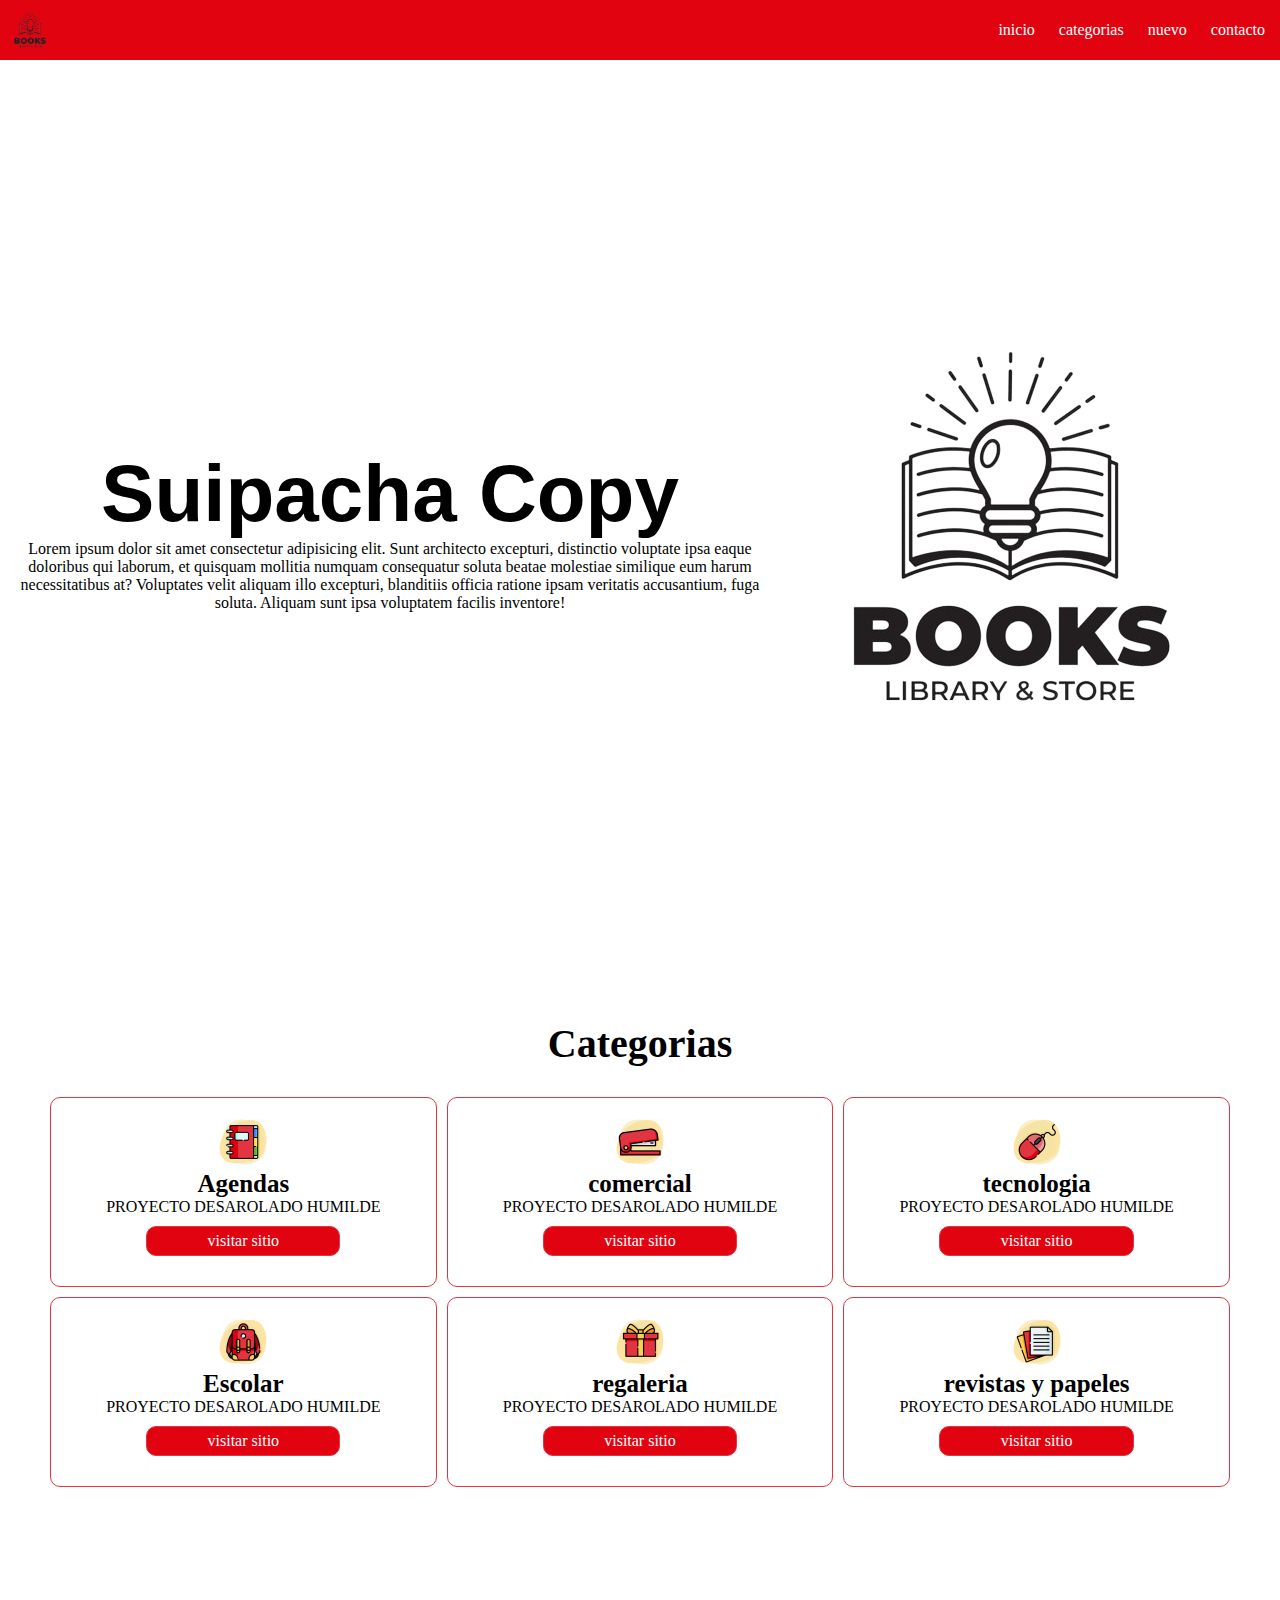
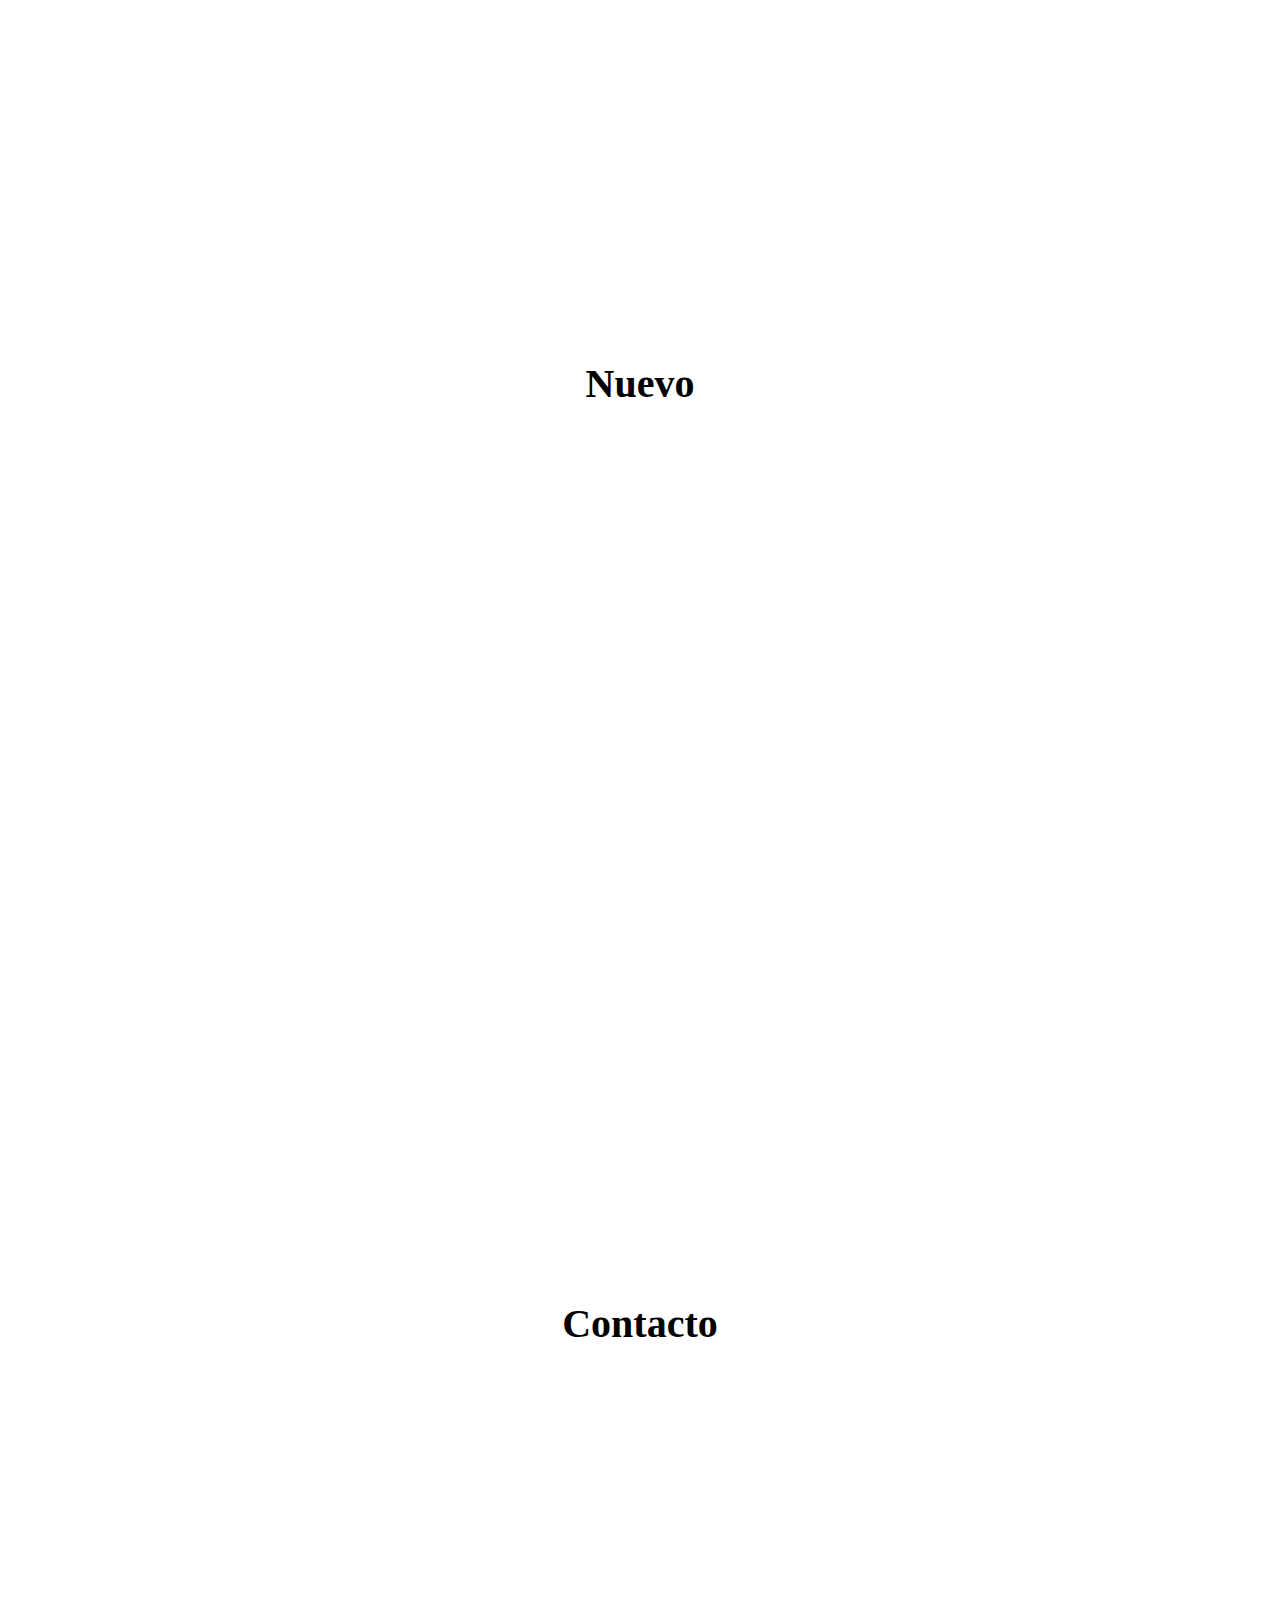
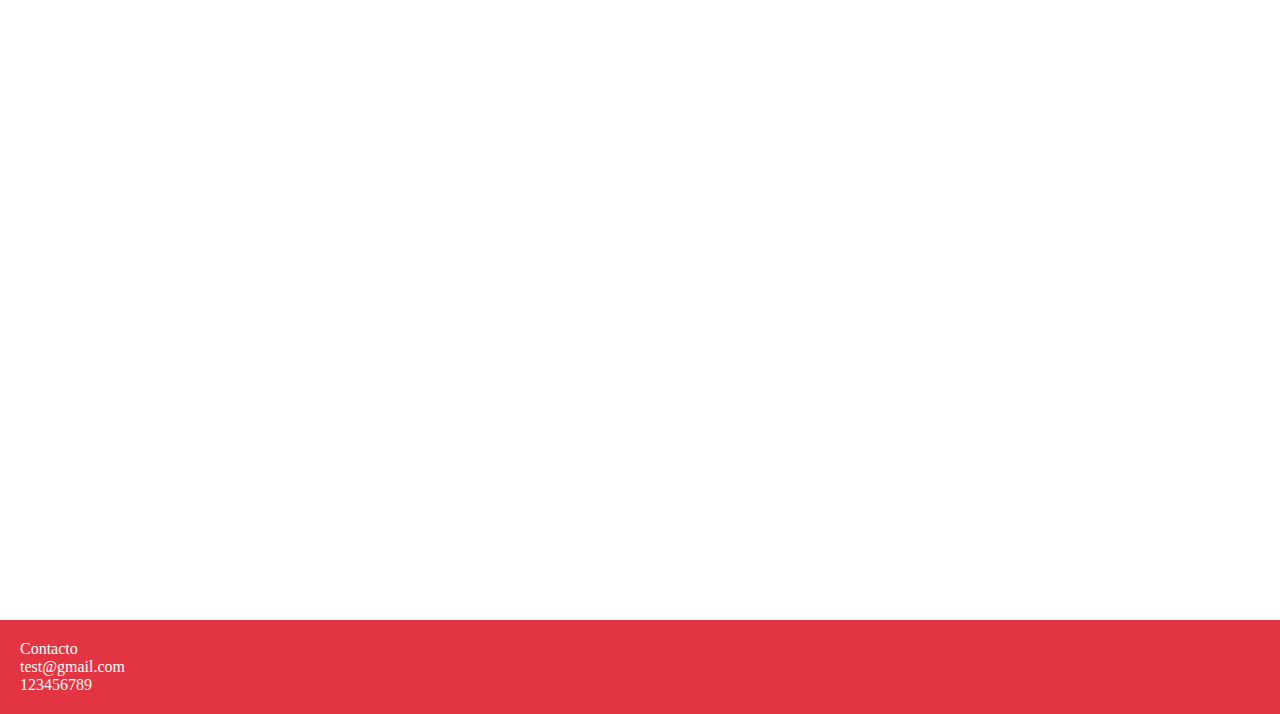
==== index.html @ 1aa94989 "intento de categoria" ====
<!DOCTYPE html>
<html lang="en">

<head>
    <meta charset="UTF-8">
    <meta name="viewport" content="width=device-width, initial-scale=1.0">
    <link rel="stylesheet" href="./style/style.css">
    <title>Suipacha Copy</title>
</head>

<body>
    <header>
        <img src="./img/logo.png" alt="logo de una libreria" height="50px">
        <nav>
            <ul>
                <li>
                    <a href="">inicio</a>
                    <a href="/#categorias">categorias</a>
                    <a href="/#nuevo">nuevo</a>
                    <a href="/#contacto">contacto</a>
                </li>
            </ul>
        </nav>
    </header>
    <main>

        <section id="inicio">
            <div class="div-inicio">
                <div class="div-inicio-card">
                    <h1>Suipacha Copy</h1>
                    <p class="p-inicio">Lorem ipsum dolor sit amet consectetur adipisicing elit. Sunt architecto
                        excepturi, distinctio
                        voluptate ipsa eaque doloribus qui laborum, et quisquam mollitia numquam consequatur soluta
                        beatae molestiae similique eum harum necessitatibus at? Voluptates velit aliquam illo excepturi,
                        blanditiis officia ratione ipsam veritatis accusantium, fuga soluta. Aliquam sunt ipsa
                        voluptatem facilis inventore!</p>
                </div>
                <div class="div-inicio-card">
                    <img src="img/logo.png" alt="">
                </div>
            </div>

        </section>

        <section id="categorias">
            <h2>Categorias</h2>
            <div class="categoria-card">
                <div class="card">
                    <div>
                        <img src="./img/agenda-log.png" alt="logo agenda">
                    </div>
                    <h3>Agendas</h3>
                    <p>PROYECTO DESAROLADO HUMILDE</p>
                    <a href="" target="_blank">visitar sitio</a>
                </div>

                <div class="card">
                    <div>
                        <img src="./img/comercial-log.png" alt="logo agenda">
                    </div>
                    <h3>comercial</h3>
                    <p>PROYECTO DESAROLADO HUMILDE</p>
                    <a href="" target="_blank">visitar sitio</a>
                </div>

                <div class="card">
                    <div>
                        <img src="./img/tecnologia-log.png" alt="logo agenda">
                    </div>
                    <h3>tecnologia</h3>
                    <p>PROYECTO DESAROLADO HUMILDE</p>
                    <a href="" target="_blank">visitar sitio</a>
                </div>

                <div class="card">
                    <div>
                        <img src="./img/escolar-logo.png" alt="logo agenda">
                    </div>
                    <h3>Escolar</h3>
                    <p>PROYECTO DESAROLADO HUMILDE</p>
                    <a href="" target="_blank">visitar sitio</a>
                </div>

                <div class="card">
                    <div>
                        <img src="./img/regaleria-logo.png" alt="logo agenda">
                    </div>
                    <h3>regaleria</h3>
                    <p>PROYECTO DESAROLADO HUMILDE</p>
                    <a href="" target="_blank">visitar sitio</a>
                </div>

                <div class="card">
                    <div>
                        <img src="./img/revistasYpapeles-logo.png" alt="logo agenda">
                    </div>
                    <h3>revistas y papeles</h3>
                    <p>PROYECTO DESAROLADO HUMILDE</p>
                    <a href="" target="_blank">visitar sitio</a>
                </div>

            </div>




        </section>

        <section id="nuevo">
            <h2>Nuevo</h2>
        </section>

        <section id="contacto">
            <h2>Contacto</h2>
        </section>

    </main>
    <footer>
        <p>Contacto</p>
        <p>test@gmail.com</p>
        <p>123456789</p>
    </footer>
</body>

</html>
---- style/style.css ----
* {
    margin: 0;
    padding: 0;
}

:root {
    --color-primary: rgb(226, 3, 17);
    --color-secondary: rgb(227, 53, 65);
    --color-Tertiary: white;
}

header {
    background-color: var(--color-primary);
    padding: 5px;
    display: flex;
    align-items: center;
    justify-content: space-between
}

header nav ul {
    display: flex;
    gap: 10px;
    list-style: none;

}

header nav ul li a:hover {
    color: black;
}

header nav ul li a {
    padding: 10px;
    text-decoration: none;
    color: var(--color-Tertiary);
}

.div-inicio {
    display: flex;
    align-items: center;
    height: 100vh;
}

h1{
    text-align: center;
    font-size: 80px;
    font-family: 'Gill Sans', 'Gill Sans MT', Calibri, 'Trebuchet MS', sans-serif;
}
.p-inicio{
    text-align: center;
}
h2{
    text-align: center;
    font-size: 40px;
}
h3{
    font-size: 25px;
}
section{
    padding: 20px;
    min-height: 100vh;
}
#categorias .categoria-card{
    display: grid;
    grid-template-columns: repeat(3,1fr);
    text-align: center;
    gap: 10px;
    padding: 30px;
}
#categorias .card{
    padding: 20px;
    border: 1px solid var(--color-secondary);
    border-radius: 10px;
    transition: 0.3s transform;
}
#categorias .card:hover{
    transform: scale(1.03)
}
#categorias .card a{
    text-decoration: none;
    border: 1px solid var(--color-secondary);
    padding: 5px 10px;
    display: block;
    width: 50%;
    color: white;
    margin: 10px auto;
    border-radius: 10px;
    background-color: var(--color-primary);
    cursor: pointer;
}








footer{
    padding: 20px;
    background-color: var(--color-secondary);
    color: white;

}
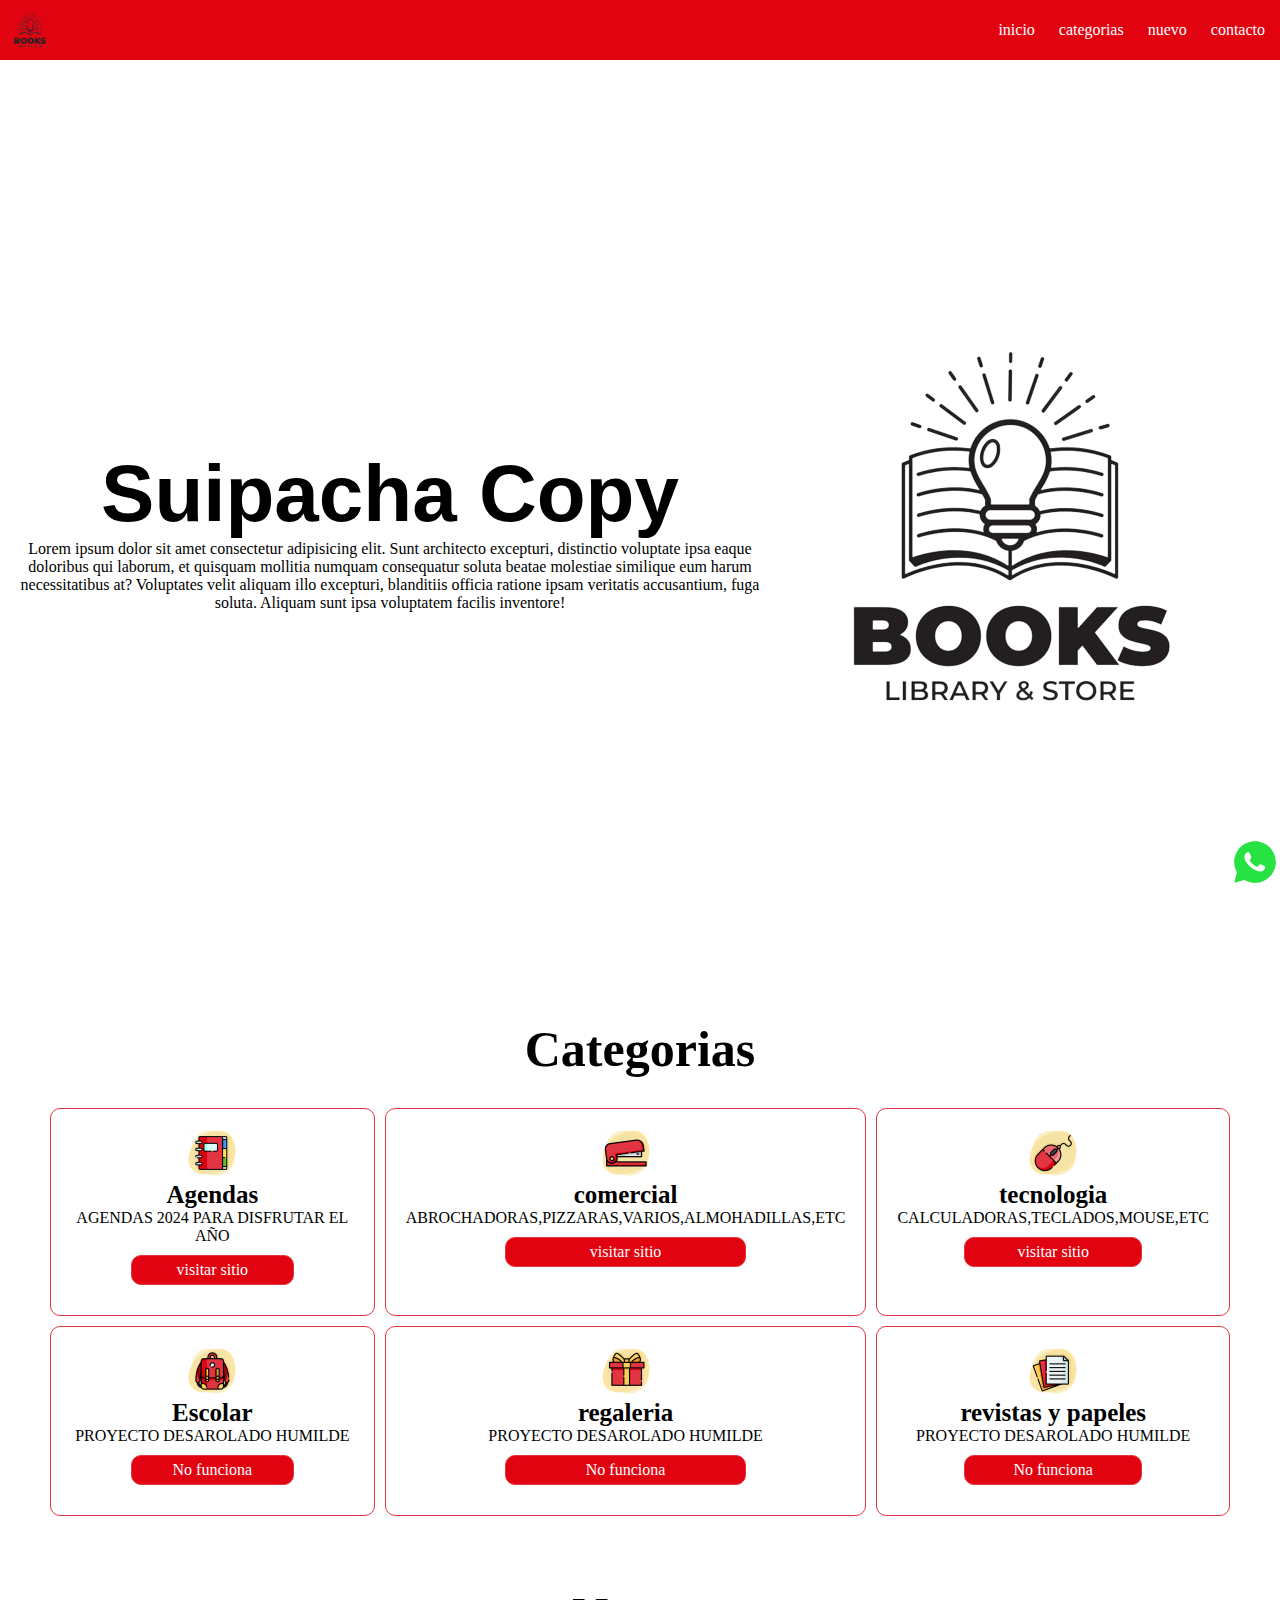
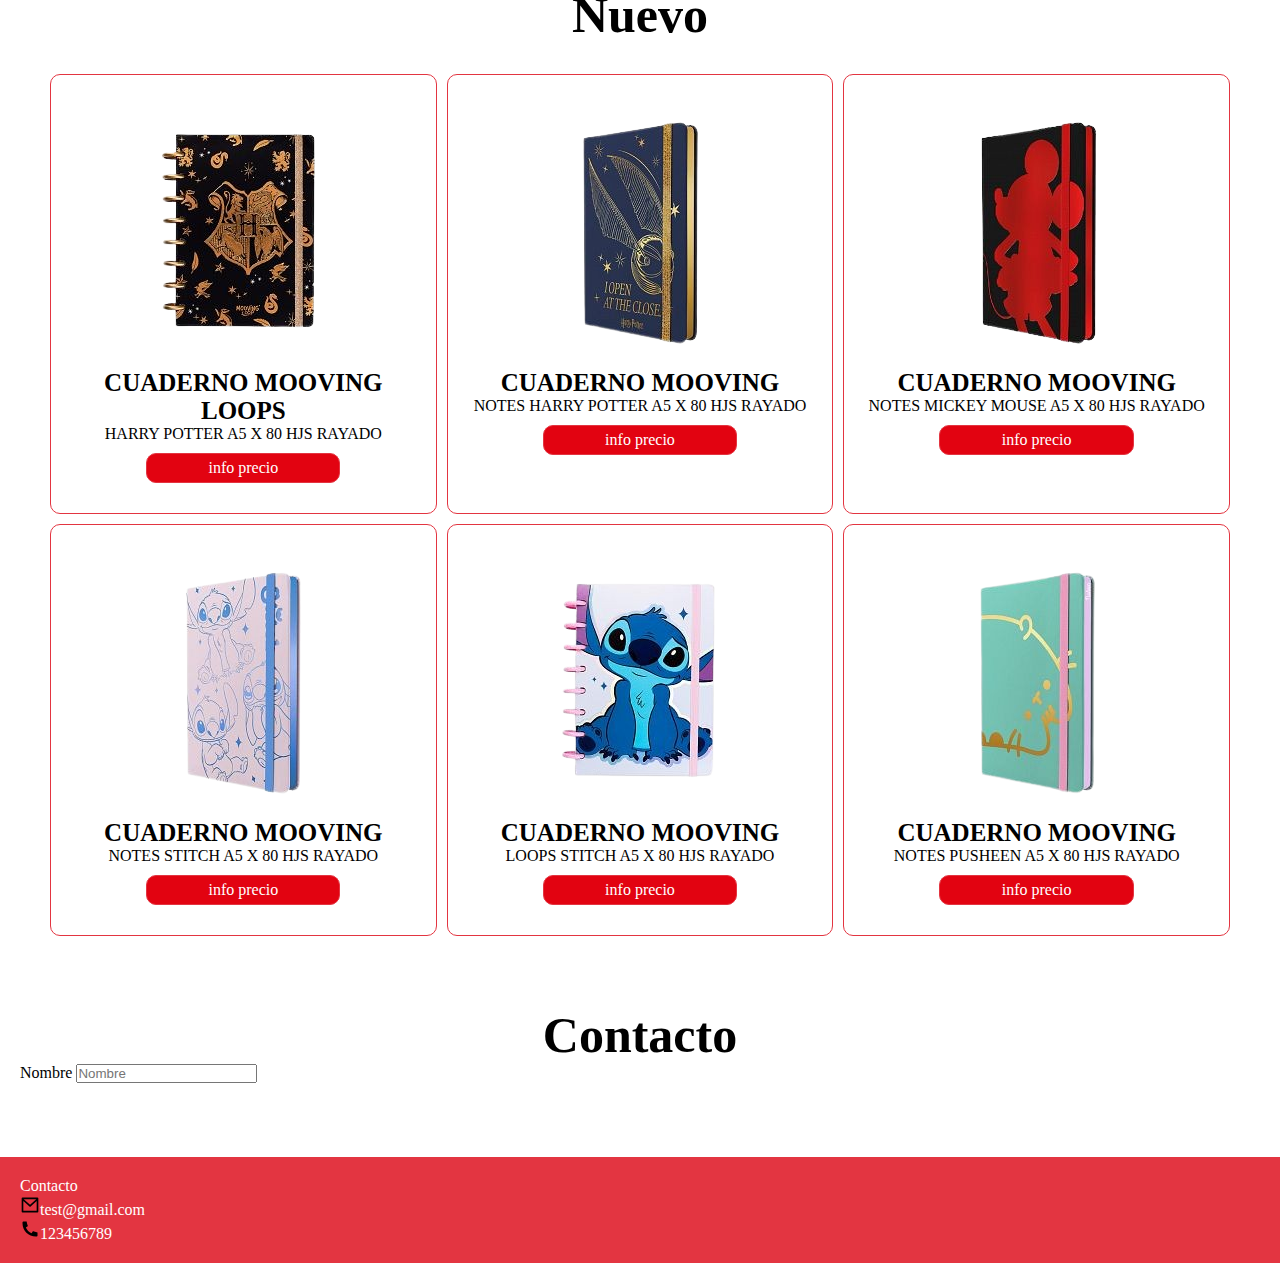
==== commit 8a208ce2: "new:wpp button new:images" ====
--- a/index.html
+++ b/index.html
@@ -1,5 +1,5 @@
 <!DOCTYPE html>
-<html lang="en">
+<html lang="es">
 
 <head>
     <meta charset="UTF-8">
@@ -50,7 +50,7 @@
                         <img src="./img/agenda-log.png" alt="logo agenda">
                     </div>
                     <h3>Agendas</h3>
-                    <p>PROYECTO DESAROLADO HUMILDE</p>
+                    <p>AGENDAS 2024 PARA DISFRUTAR EL AÑO</p>
                     <a href="" target="_blank">visitar sitio</a>
                 </div>
 
@@ -59,7 +59,7 @@
                         <img src="./img/comercial-log.png" alt="logo agenda">
                     </div>
                     <h3>comercial</h3>
-                    <p>PROYECTO DESAROLADO HUMILDE</p>
+                    <p>ABROCHADORAS,PIZZARAS,VARIOS,ALMOHADILLAS,ETC</p>
                     <a href="" target="_blank">visitar sitio</a>
                 </div>
 
@@ -68,7 +68,7 @@
                         <img src="./img/tecnologia-log.png" alt="logo agenda">
                     </div>
                     <h3>tecnologia</h3>
-                    <p>PROYECTO DESAROLADO HUMILDE</p>
+                    <p>CALCULADORAS,TECLADOS,MOUSE,ETC</p>
                     <a href="" target="_blank">visitar sitio</a>
                 </div>
 
@@ -78,7 +78,7 @@
                     </div>
                     <h3>Escolar</h3>
                     <p>PROYECTO DESAROLADO HUMILDE</p>
-                    <a href="" target="_blank">visitar sitio</a>
+                    <a href="" target="_blank">No funciona</a>
                 </div>
 
                 <div class="card">
@@ -87,7 +87,7 @@
                     </div>
                     <h3>regaleria</h3>
                     <p>PROYECTO DESAROLADO HUMILDE</p>
-                    <a href="" target="_blank">visitar sitio</a>
+                    <a href="" target="_blank">No funciona</a>
                 </div>
 
                 <div class="card">
@@ -96,29 +96,87 @@
                     </div>
                     <h3>revistas y papeles</h3>
                     <p>PROYECTO DESAROLADO HUMILDE</p>
-                    <a href="" target="_blank">visitar sitio</a>
+                    <a href="" target="_blank">No funciona</a>
                 </div>
 
             </div>
-
-
-
-
         </section>
 
         <section id="nuevo">
             <h2>Nuevo</h2>
+            <div class="nuevo-card">
+                <div class="card">
+                    <div>
+                        <img src="./img/nuevo/harry.png" alt="harry potter" title="harry potter">
+                    </div>
+                    <h3>CUADERNO MOOVING LOOPS </h3>
+                    <p>HARRY POTTER A5 X 80 HJS RAYADO</p>
+                    <a href="" target="_blank">info precio</a>
+                </div>
+                <div class="card">
+                    <div>
+                        <img src="./img/nuevo/harry1.png" alt="logo agenda">
+                    </div>
+                    <h3>CUADERNO MOOVING</h3>
+                    <p>NOTES HARRY POTTER A5 X 80 HJS RAYADO</p>
+                    <a href="" target="_blank">info precio</a>
+                </div>
+                <div class="card">
+                    <div>
+                        <img src="./img/nuevo/mickey.png" alt="logo agenda">
+                    </div>
+                    <h3>CUADERNO MOOVING</h3>
+                    <p>NOTES MICKEY MOUSE A5 X 80 HJS RAYADO</p>
+                    <a href="" target="_blank">info precio</a>
+                </div>
+                <div class="card">
+                    <div>
+                        <img src="./img/nuevo/stitch.png" alt="logo agenda">
+                    </div>
+                    <h3>CUADERNO MOOVING</h3>
+                    <p>NOTES STITCH A5 X 80 HJS RAYADO</p>
+                    <a href="" target="_blank">info precio</a>
+                </div>
+                <div class="card">
+                    <div>
+                        <img src="./img/nuevo/stitch1.png" alt="logo agenda">
+                    </div>
+                    <h3>CUADERNO MOOVING</h3>
+                    <p>LOOPS STITCH A5 X 80 HJS RAYADO</p>
+                    <a href="" target="_blank">info precio</a>
+                </div>
+                <div class="card">
+                    <div>
+                        <img src="./img/nuevo/gato.png" alt="logo agenda">
+                    </div>
+                    <h3>CUADERNO MOOVING</h3>
+                    <p>NOTES PUSHEEN A5 X 80 HJS RAYADO</p>
+                    <a href="" target="_blank">info precio</a>
+                </div>
+            </div>
         </section>
 
         <section id="contacto">
+            <form>
             <h2>Contacto</h2>
+            <div class="contenedor">
+                <label for="name">Nombre</label>
+                <input type="text" name="name" id="name" placeholder="Nombre">
+
+            </div>
+        </form>
         </section>
 
     </main>
+
+    <a class="boton-wpp" href="https:/wa.me/541132909673" target="_blank"><img src="./img/whatsapp-fill.svg" alt="" style="width: 50px;height: 50px;"></a>
+
     <footer>
-        <p>Contacto</p>
-        <p>test@gmail.com</p>
-        <p>123456789</p>
+        <div>
+            <p>Contacto</p>
+            <p><img src="./img/mail-line.svg" style="width: 20px;height: 20px;" alt="">test@gmail.com</p>
+            <p><img src="./img/phone-fill.svg" style="width: 20px;height: 20px;" alt="">123456789</p>
+        </div>
     </footer>
 </body>
 
--- a/style/style.css
+++ b/style/style.css
@@ -40,42 +40,53 @@
     height: 100vh;
 }
 
-h1{
+h1 {
     text-align: center;
     font-size: 80px;
     font-family: 'Gill Sans', 'Gill Sans MT', Calibri, 'Trebuchet MS', sans-serif;
 }
-.p-inicio{
+
+.p-inicio {
     text-align: center;
 }
-h2{
+
+h2 {
     text-align: center;
-    font-size: 40px;
+    font-size: 50px;
 }
-h3{
+
+h3 {
     font-size: 25px;
 }
-section{
+
+section {
     padding: 20px;
-    min-height: 100vh;
 }
-#categorias .categoria-card{
+
+#categorias .categoria-card,
+#nuevo .nuevo-card {
     display: grid;
-    grid-template-columns: repeat(3,1fr);
+    grid-template-columns: repeat(3, 1fr);
     text-align: center;
     gap: 10px;
     padding: 30px;
 }
-#categorias .card{
+
+#categorias .card,
+#nuevo .card {
     padding: 20px;
     border: 1px solid var(--color-secondary);
     border-radius: 10px;
     transition: 0.3s transform;
 }
-#categorias .card:hover{
+
+#categorias .card:hover,
+#nuevo .card:hover {
     transform: scale(1.03)
 }
-#categorias .card a{
+
+#categorias .card a,
+#nuevo .card a {
     text-decoration: none;
     border: 1px solid var(--color-secondary);
     padding: 5px 10px;
@@ -91,13 +102,20 @@
 
 
 
+.boton-wpp{
+    position: sticky;
+    left: 1460px;
+    bottom: 10px;
+    right: 10px;
+}
 
 
 
 
-footer{
+footer {
     padding: 20px;
     background-color: var(--color-secondary);
     color: white;
 
-}+}
+
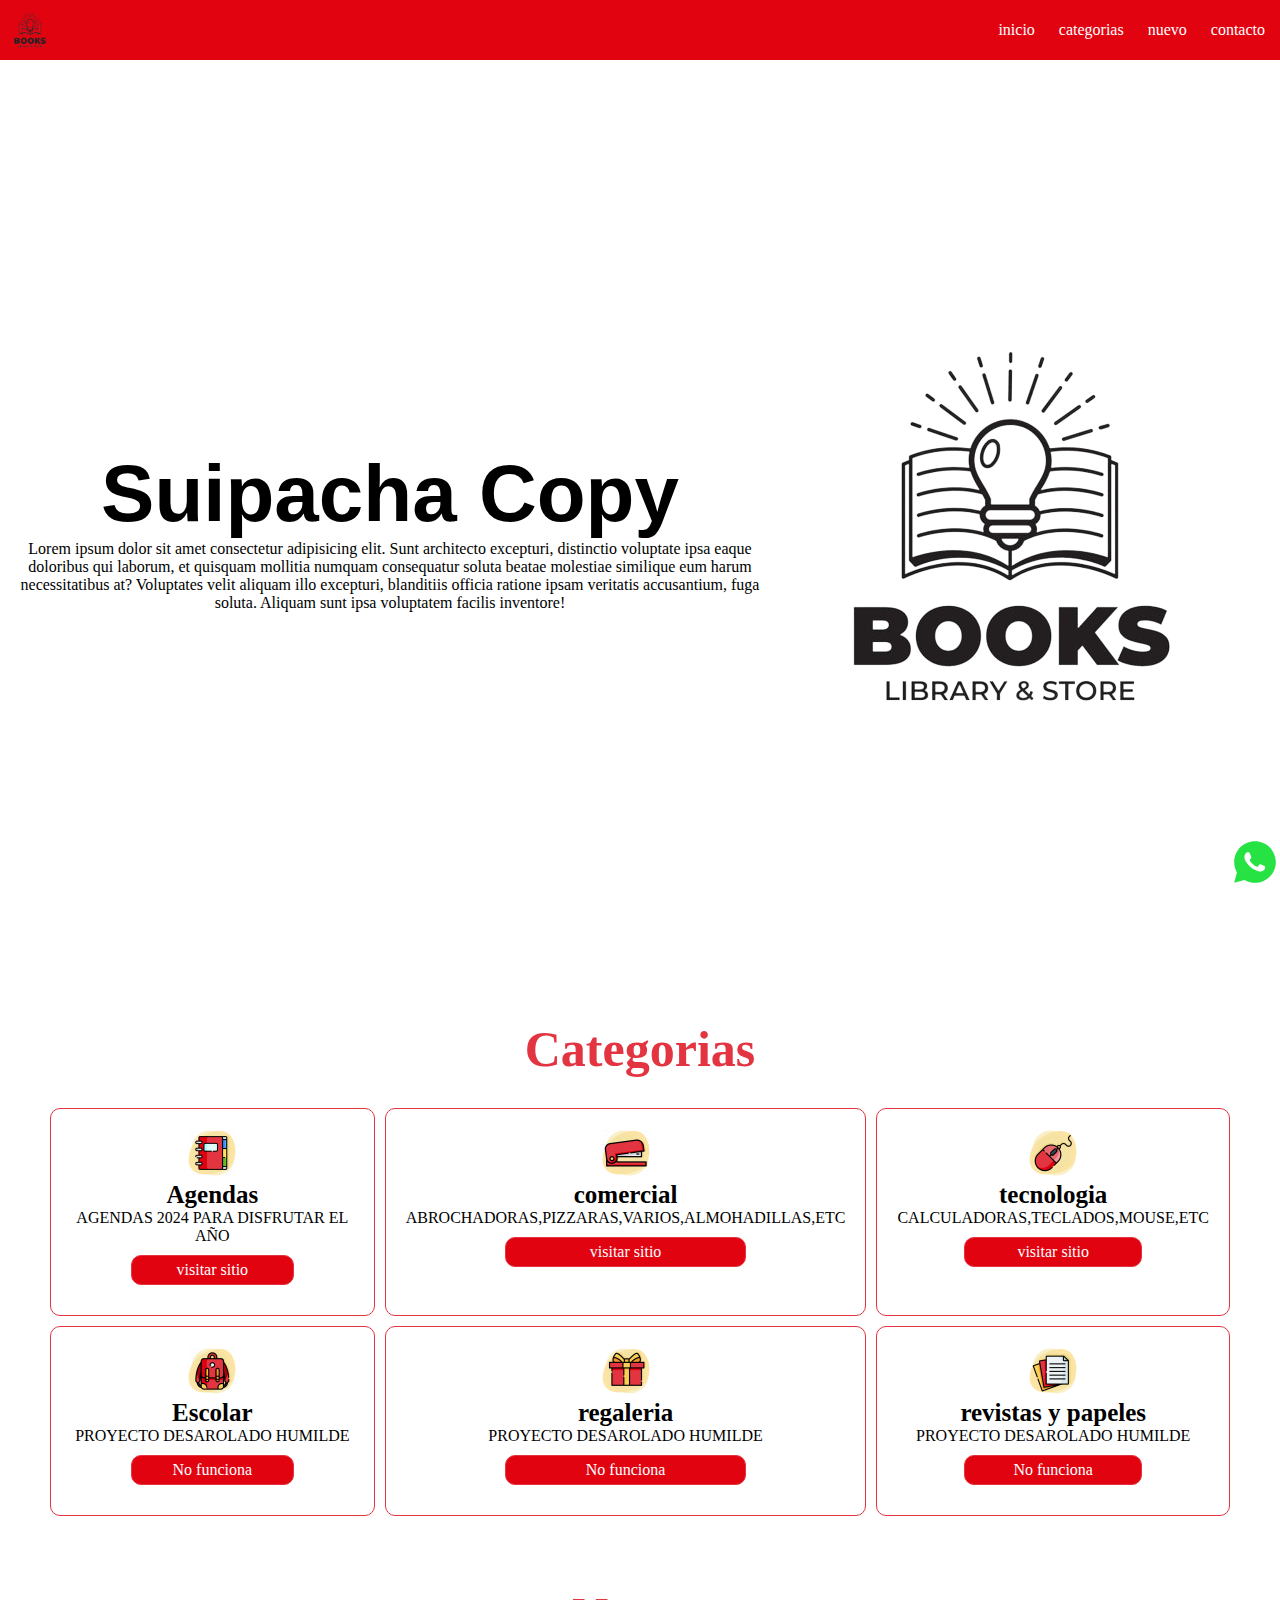
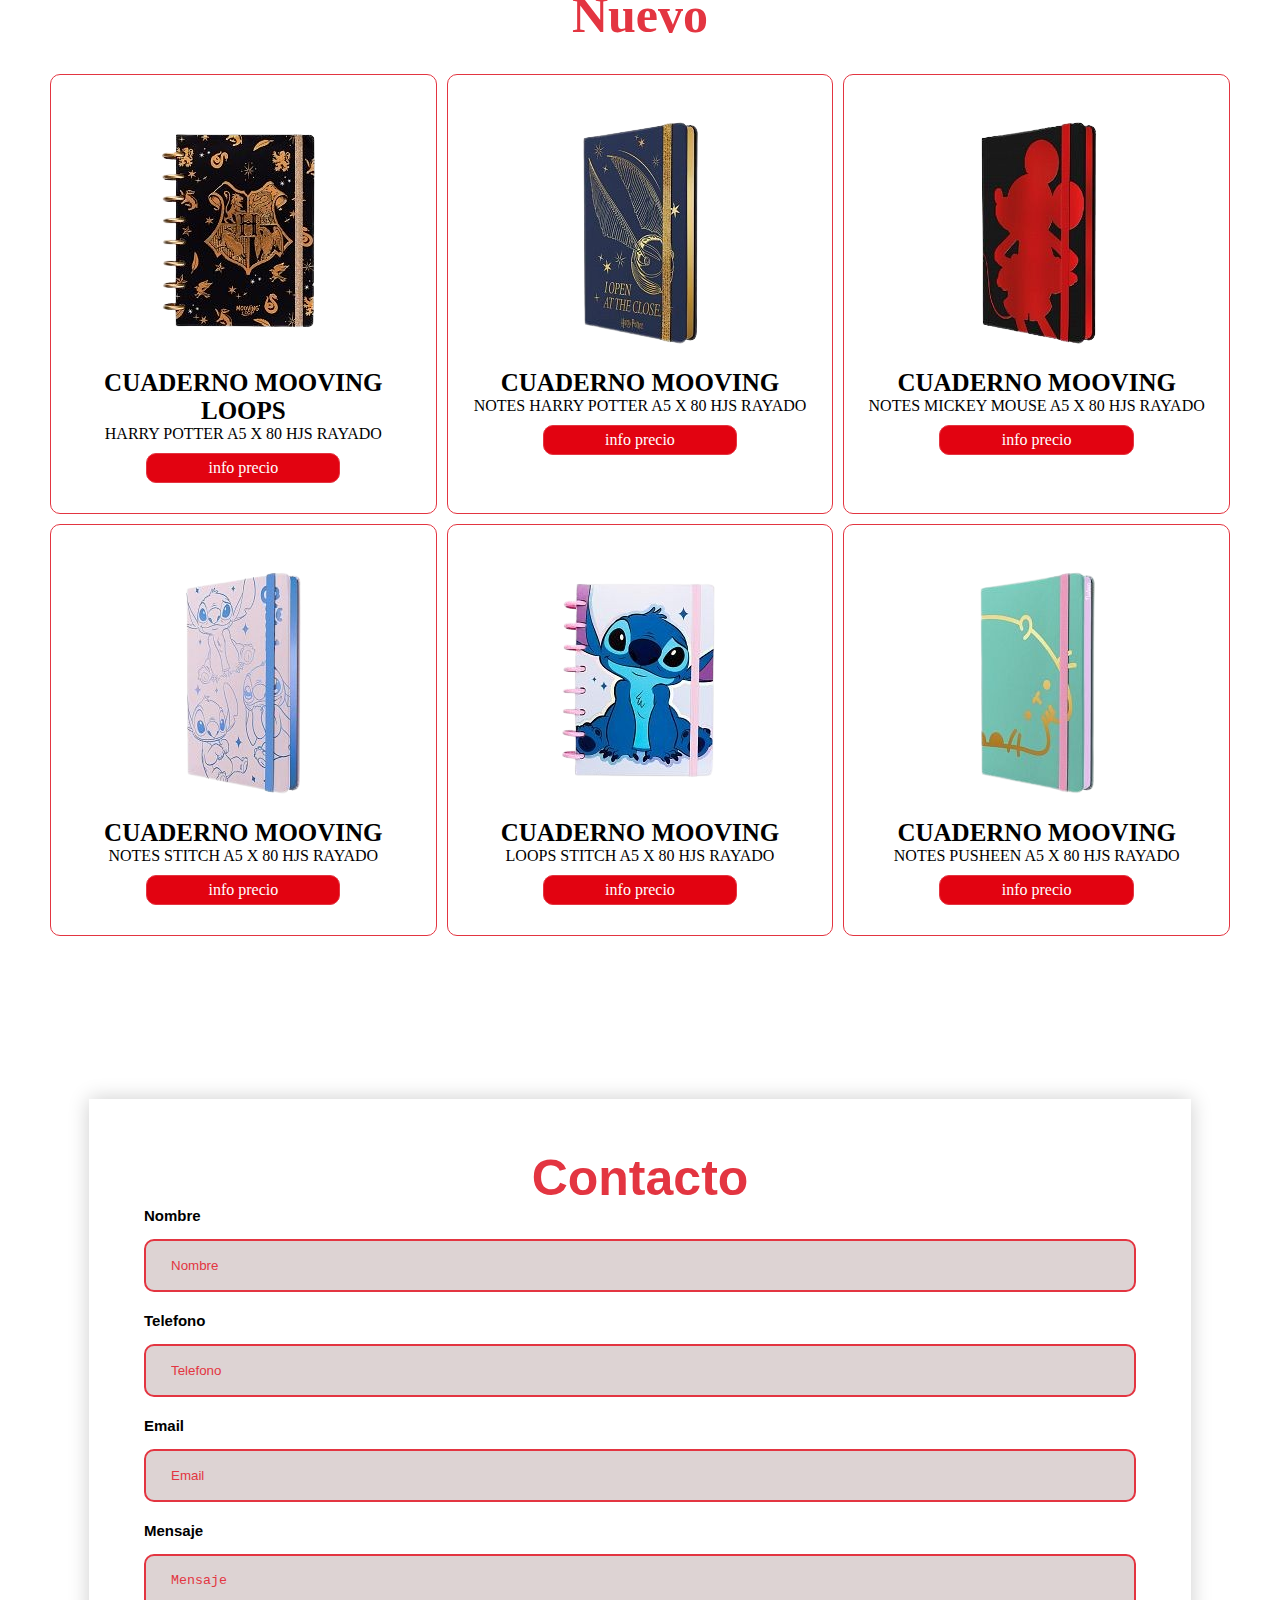
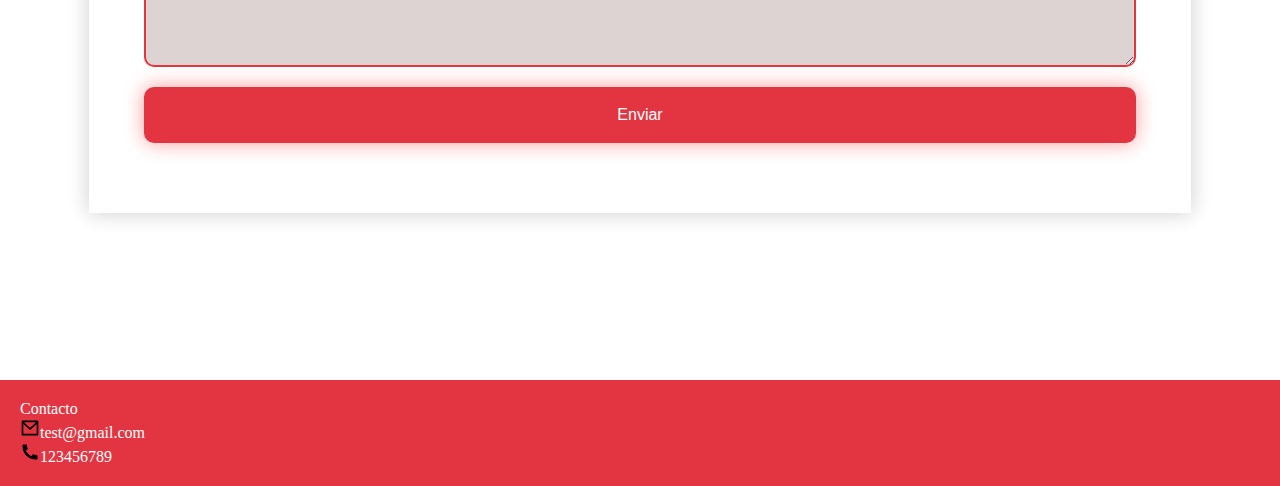
==== commit 7bd8cc66: "new:contacto ayuda internet" ====
--- a/index.html
+++ b/index.html
@@ -157,19 +157,31 @@
         </section>
 
         <section id="contacto">
-            <form>
-            <h2>Contacto</h2>
-            <div class="contenedor">
-                <label for="name">Nombre</label>
-                <input type="text" name="name" id="name" placeholder="Nombre">
+            <form action="https://formsubmit.co/igju06@hotmail.com" method="POST">
+                <h2>Contacto</h2>
+                <div class="contenedor-contacto">
+                    <label for="name">Nombre</label>
+                    <input type="text" name="name" id="name" placeholder="Nombre" required>
 
-            </div>
-        </form>
+                    <label for="phone">Telefono</label>
+                    <input type="tel" name="phone" id="phone" placeholder="Telefono" required>
+
+                    <label for="email">Email</label>
+                    <input type="email" name="email" id="email" placeholder="Email" required>
+
+                    <label for="message">Mensaje</label>
+                    <textarea name="message" id="message" cols="30" rows="5" placeholder="Mensaje"></textarea>
+
+                    <input class="btn" type="submit" value="Enviar">
+
+                </div>
+            </form>
         </section>
 
     </main>
 
-    <a class="boton-wpp" href="https:/wa.me/541132909673" target="_blank"><img src="./img/whatsapp-fill.svg" alt="" style="width: 50px;height: 50px;"></a>
+    <a class="boton-wpp" href="https:/wa.me/541132909673" target="_blank"><img src="./img/whatsapp-fill.svg" alt=""
+            style="width: 50px;height: 50px;"></a>
 
     <footer>
         <div>
--- a/style/style.css
+++ b/style/style.css
@@ -53,6 +53,7 @@
 h2 {
     text-align: center;
     font-size: 50px;
+    color: var(--color-secondary);
 }
 
 h3 {
@@ -119,3 +120,50 @@
 
 }
 
+#contacto{
+    font-family: Arial, Helvetica, sans-serif;
+    min-height: 100vh;
+    display: flex;
+    align-items: center;
+    justify-content: center;
+}
+form{
+    padding: 50px 55px;
+    box-shadow: 0 0 20px rgba(0, 0, 0, 0.2);
+    text-align: center;
+    width: 80%;
+}
+.contenedor-contacto{
+    display: flex;
+    flex-direction: column;
+    text-align: left;
+}
+label{
+    color: black;
+    font-size: 15px;
+    font-weight: 600;
+    margin-bottom: 15px;
+}
+input, textarea{
+    padding: 17px 25px;
+    border-radius: 10px;
+    margin-bottom: 20px;
+    background-color: rgb(221, 211, 211);
+    border: 2px solid var(--color-secondary);
+    color: black;
+    outline:none ;
+}
+input::placeholder,textarea::placeholder{
+    color: var(--color-secondary);
+}
+.btn{
+    font-size: 16px;
+    color: white;
+    box-shadow: 0 0 20px rgba(254, 8, 0, 0.4);
+    background-color: var(--color-secondary);
+    cursor: pointer;
+}
+.btn:hover{
+    background-color: var(--color-primary);
+}
+
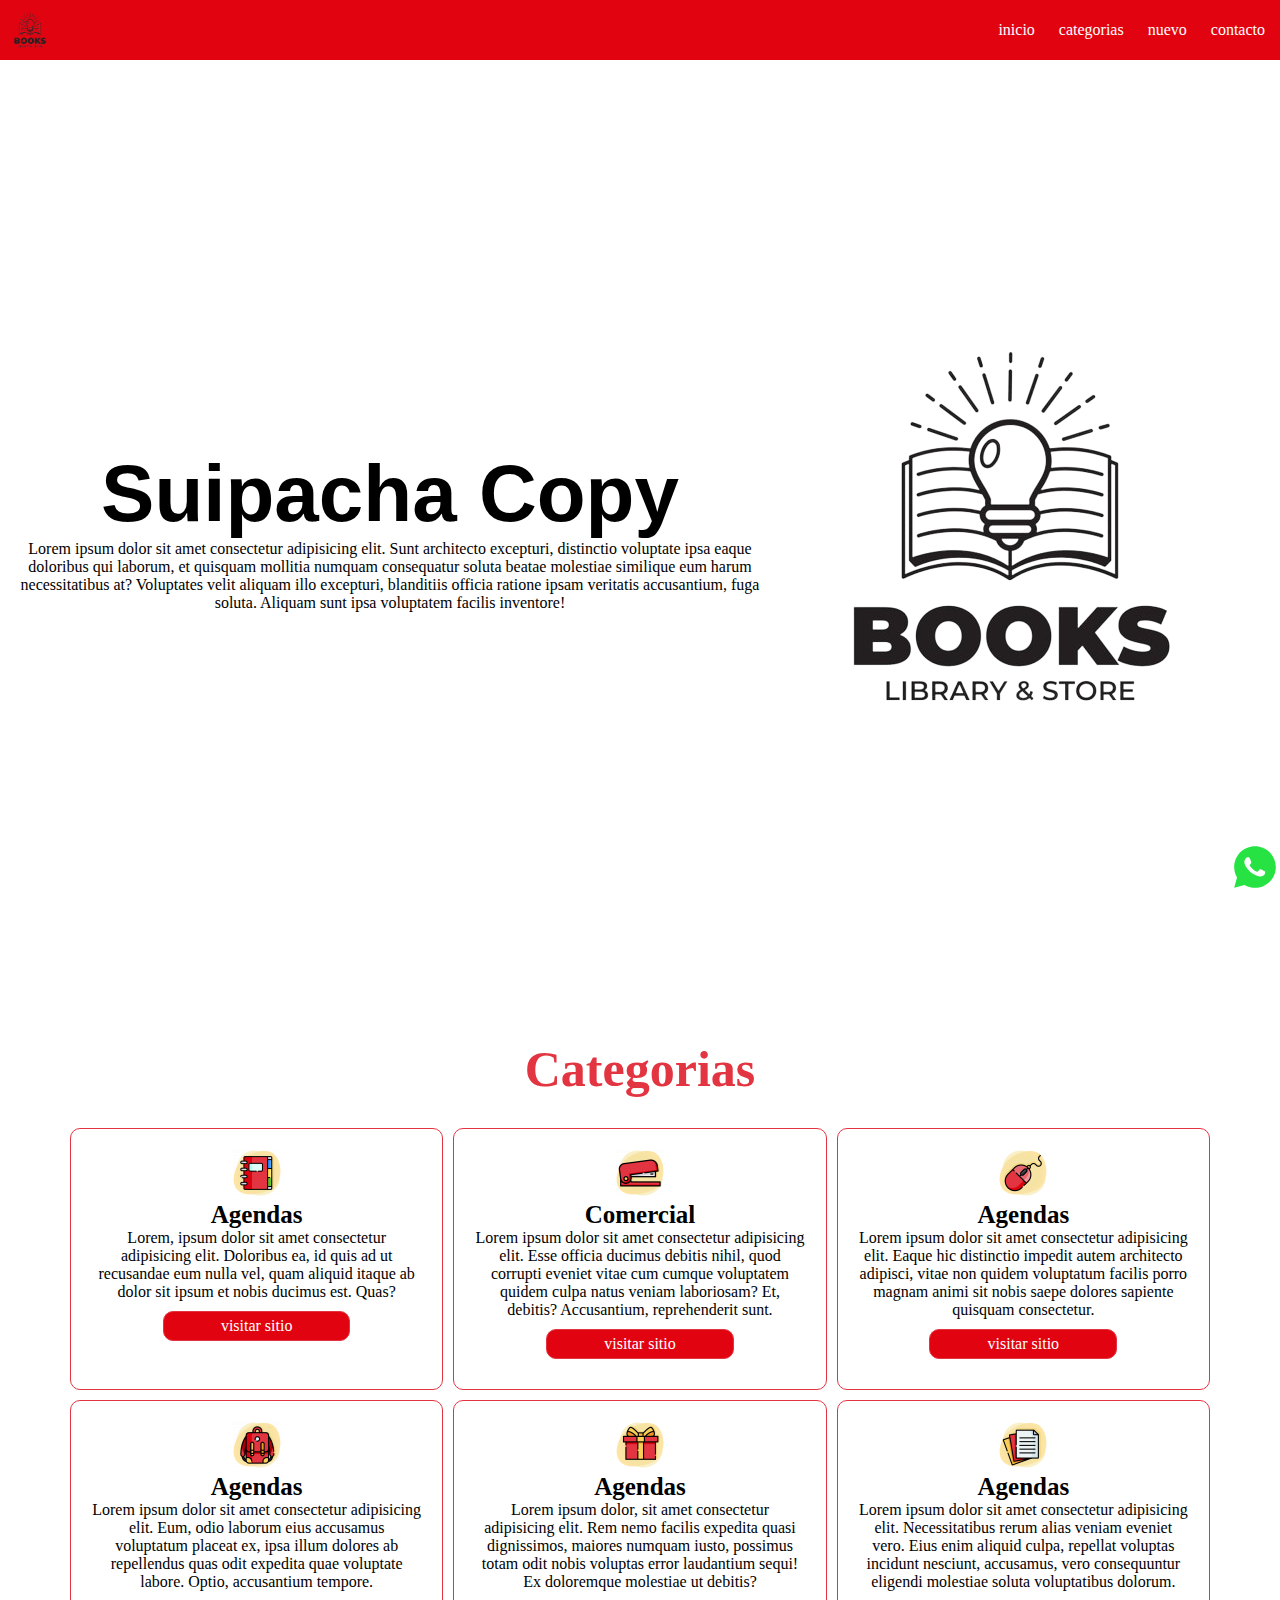
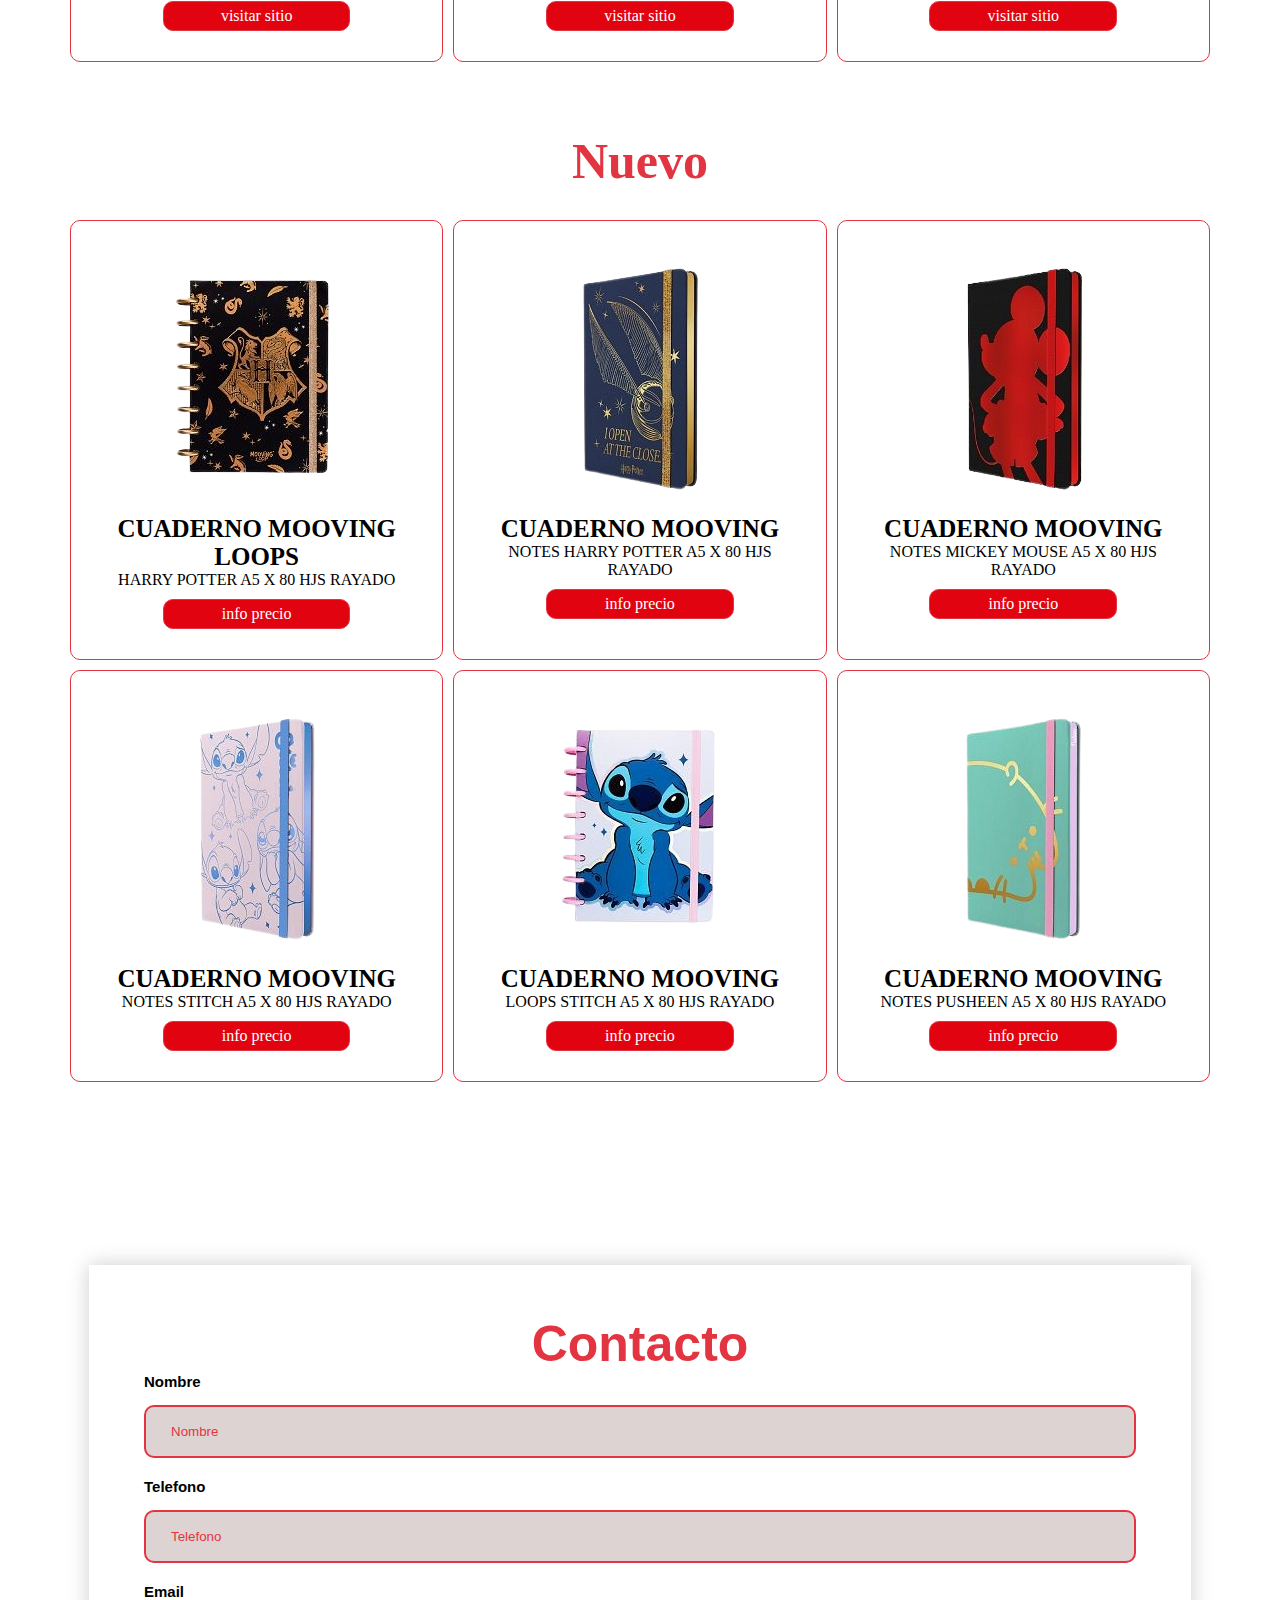
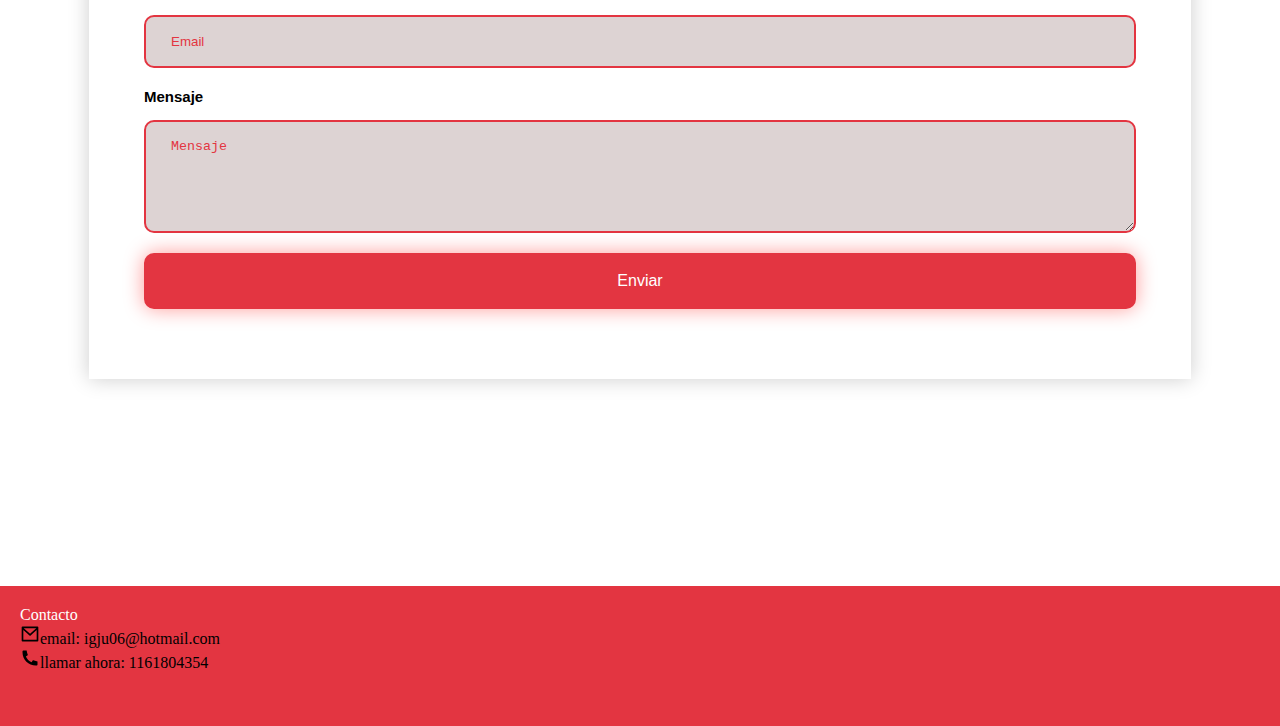
==== commit b1ca5d3c: "new:README new:wpp button maybe" ====
--- a/index.html
+++ b/index.html
@@ -5,6 +5,7 @@
     <meta charset="UTF-8">
     <meta name="viewport" content="width=device-width, initial-scale=1.0">
     <link rel="stylesheet" href="./style/style.css">
+    <link rel="icon" href="./img/agenda-log.png">
     <title>Suipacha Copy</title>
 </head>
 
@@ -15,7 +16,7 @@
             <ul>
                 <li>
                     <a href="">inicio</a>
-                    <a href="/#categorias">categorias</a>
+                    <a href="/#categoria1">categorias</a>
                     <a href="/#nuevo">nuevo</a>
                     <a href="/#contacto">contacto</a>
                 </li>
@@ -42,63 +43,60 @@
 
         </section>
 
-        <section id="categorias">
+<section class="contenedor-grande">
+        <section id="categoria1">
             <h2>Categorias</h2>
-            <div class="categoria-card">
-                <div class="card">
-                    <div>
-                        <img src="./img/agenda-log.png" alt="logo agenda">
-                    </div>
-                    <h3>Agendas</h3>
-                    <p>AGENDAS 2024 PARA DISFRUTAR EL AÑO</p>
-                    <a href="" target="_blank">visitar sitio</a>
-                </div>
-
-                <div class="card">
-                    <div>
-                        <img src="./img/comercial-log.png" alt="logo agenda">
-                    </div>
-                    <h3>comercial</h3>
-                    <p>ABROCHADORAS,PIZZARAS,VARIOS,ALMOHADILLAS,ETC</p>
-                    <a href="" target="_blank">visitar sitio</a>
-                </div>
-
-                <div class="card">
-                    <div>
-                        <img src="./img/tecnologia-log.png" alt="logo agenda">
-                    </div>
-                    <h3>tecnologia</h3>
-                    <p>CALCULADORAS,TECLADOS,MOUSE,ETC</p>
-                    <a href="" target="_blank">visitar sitio</a>
-                </div>
-
-                <div class="card">
-                    <div>
-                        <img src="./img/escolar-logo.png" alt="logo agenda">
-                    </div>
-                    <h3>Escolar</h3>
-                    <p>PROYECTO DESAROLADO HUMILDE</p>
-                    <a href="" target="_blank">No funciona</a>
-                </div>
-
-                <div class="card">
-                    <div>
-                        <img src="./img/regaleria-logo.png" alt="logo agenda">
-                    </div>
-                    <h3>regaleria</h3>
-                    <p>PROYECTO DESAROLADO HUMILDE</p>
-                    <a href="" target="_blank">No funciona</a>
-                </div>
-
-                <div class="card">
-                    <div>
-                        <img src="./img/revistasYpapeles-logo.png" alt="logo agenda">
-                    </div>
-                    <h3>revistas y papeles</h3>
-                    <p>PROYECTO DESAROLADO HUMILDE</p>
-                    <a href="" target="_blank">No funciona</a>
-                </div>
-
+            <div class="categoria-card1">
+                <div class="card">
+                    <div>
+                        <img src="./img/agenda-log.png" alt="logo agenda" title="logo agenda">
+                    </div>
+                    <h3>Agendas</h3>
+                    <p>
+                        Lorem, ipsum dolor sit amet consectetur adipisicing elit. Doloribus ea, id quis ad ut recusandae eum nulla vel, quam aliquid itaque ab dolor sit ipsum et nobis ducimus est. Quas?
+                    </p>
+                    <a href="" target="_blank">visitar sitio</a>
+                </div>
+                <div class="card">
+                    <div>
+                        <img src="./img/comercial-log.png" alt="logo comercial" title="logo comercial">
+                    </div>
+                    <h3>Comercial</h3>
+                    <p>Lorem ipsum dolor sit amet consectetur adipisicing elit. Esse officia ducimus debitis nihil, quod corrupti eveniet vitae cum cumque voluptatem quidem culpa natus veniam laboriosam? Et, debitis? Accusantium, reprehenderit sunt.</p>
+                    <a href="" target="_blank">visitar sitio</a>
+                </div>
+                <div class="card">
+                    <div>
+                        <img src="./img/tecnologia-log.png" alt="logo agenda" title="logo agenda">
+                    </div>
+                    <h3>Agendas</h3>
+                    <p>Lorem ipsum dolor sit amet consectetur adipisicing elit. Eaque hic distinctio impedit autem architecto adipisci, vitae non quidem voluptatum facilis porro magnam animi sit nobis saepe dolores sapiente quisquam consectetur.</p>
+                    <a href="" target="_blank">visitar sitio</a>
+                </div>
+                <div class="card">
+                    <div>
+                        <img src="./img/escolar-logo.png" alt="logo agenda" title="logo agenda">
+                    </div>
+                    <h3>Agendas</h3>
+                    <p>Lorem ipsum dolor sit amet consectetur adipisicing elit. Eum, odio laborum eius accusamus voluptatum placeat ex, ipsa illum dolores ab repellendus quas odit expedita quae voluptate labore. Optio, accusantium tempore.</p>
+                    <a href="" target="_blank">visitar sitio</a>
+                </div>
+                <div class="card">
+                    <div>
+                        <img src="./img/regaleria-logo.png" alt="logo regaleria" title="logo regaleria">
+                    </div>
+                    <h3>Agendas</h3>
+                    <p>Lorem ipsum dolor, sit amet consectetur adipisicing elit. Rem nemo facilis expedita quasi dignissimos, maiores numquam iusto, possimus totam odit nobis voluptas error laudantium sequi! Ex doloremque molestiae ut debitis?</p>
+                    <a href="" target="_blank">visitar sitio</a>
+                </div>
+                <div class="card">
+                    <div>
+                        <img src="./img/revistasYpapeles-logo.png" alt="logo agenda" title="logo agenda">
+                    </div>
+                    <h3>Agendas</h3>
+                    <p>Lorem ipsum dolor sit amet consectetur adipisicing elit. Necessitatibus rerum alias veniam eveniet vero. Eius enim aliquid culpa, repellat voluptas incidunt nesciunt, accusamus, vero consequuntur eligendi molestiae soluta voluptatibus dolorum.</p>
+                    <a href="" target="_blank">visitar sitio</a>
+                </div>
             </div>
         </section>
 
@@ -111,7 +109,7 @@
                     </div>
                     <h3>CUADERNO MOOVING LOOPS </h3>
                     <p>HARRY POTTER A5 X 80 HJS RAYADO</p>
-                    <a href="" target="_blank">info precio</a>
+                    <a href="/#contacto" target="_blank">info precio</a>
                 </div>
                 <div class="card">
                     <div>
@@ -119,7 +117,7 @@
                     </div>
                     <h3>CUADERNO MOOVING</h3>
                     <p>NOTES HARRY POTTER A5 X 80 HJS RAYADO</p>
-                    <a href="" target="_blank">info precio</a>
+                    <a href="/#contacto" target="_blank">info precio</a>
                 </div>
                 <div class="card">
                     <div>
@@ -127,7 +125,7 @@
                     </div>
                     <h3>CUADERNO MOOVING</h3>
                     <p>NOTES MICKEY MOUSE A5 X 80 HJS RAYADO</p>
-                    <a href="" target="_blank">info precio</a>
+                    <a href="/#contacto" target="_blank">info precio</a>
                 </div>
                 <div class="card">
                     <div>
@@ -135,7 +133,7 @@
                     </div>
                     <h3>CUADERNO MOOVING</h3>
                     <p>NOTES STITCH A5 X 80 HJS RAYADO</p>
-                    <a href="" target="_blank">info precio</a>
+                    <a href="/#contacto" target="_blank">info precio</a>
                 </div>
                 <div class="card">
                     <div>
@@ -143,7 +141,7 @@
                     </div>
                     <h3>CUADERNO MOOVING</h3>
                     <p>LOOPS STITCH A5 X 80 HJS RAYADO</p>
-                    <a href="" target="_blank">info precio</a>
+                    <a href="/#contacto" target="_blank">info precio</a>
                 </div>
                 <div class="card">
                     <div>
@@ -151,10 +149,13 @@
                     </div>
                     <h3>CUADERNO MOOVING</h3>
                     <p>NOTES PUSHEEN A5 X 80 HJS RAYADO</p>
-                    <a href="" target="_blank">info precio</a>
+                    <a href="/#contacto" target="_blank">info precio</a>
                 </div>
             </div>
         </section>
+    </section>
+
+
 
         <section id="contacto">
             <form action="https://formsubmit.co/igju06@hotmail.com" method="POST">
@@ -174,22 +175,40 @@
 
                     <input class="btn" type="submit" value="Enviar">
 
+                    <!--                     <input type="hidden" name="_next" value="http://127.0.0.1:5500/">
+                    <input type="hidden" name="_captcha" value="false"> -->
+
                 </div>
             </form>
         </section>
 
     </main>
+
+
+
 
     <a class="boton-wpp" href="https:/wa.me/541132909673" target="_blank"><img src="./img/whatsapp-fill.svg" alt=""
             style="width: 50px;height: 50px;"></a>
 
+
+    <div>
+        <section>
+            <div class="skewed"></div>
+        </section>
+    </div>
+
+
+
+
     <footer>
+
         <div>
             <p>Contacto</p>
-            <p><img src="./img/mail-line.svg" style="width: 20px;height: 20px;" alt="">test@gmail.com</p>
-            <p><img src="./img/phone-fill.svg" style="width: 20px;height: 20px;" alt="">123456789</p>
+            <p><img src="./img/mail-line.svg" style="width: 20px;height: 20px;" alt=""><a href="mailto:igju06@hotmail.com?subject=Informacion articulo:&body=podria describir que necesitas">email: igju06@hotmail.com</a></p>
+            <p><img src="./img/phone-fill.svg" style="width: 20px;height: 20px;" alt=""><a href="tel:+541132909673">llamar ahora: 1161804354</a></p>
         </div>
     </footer>
+
 </body>
 
 </html>--- a/style/style.css
+++ b/style/style.css
@@ -62,18 +62,21 @@
 
 section {
     padding: 20px;
+    margin: auto;
 }
 
 #categorias .categoria-card,
+#categoria1 .categoria-card1,
 #nuevo .nuevo-card {
     display: grid;
-    grid-template-columns: repeat(3, 1fr);
+    grid-template-columns: 1fr 1fr 1fr;
     text-align: center;
     gap: 10px;
     padding: 30px;
 }
 
 #categorias .card,
+#categoria1 .card,
 #nuevo .card {
     padding: 20px;
     border: 1px solid var(--color-secondary);
@@ -82,11 +85,13 @@
 }
 
 #categorias .card:hover,
+#categoria1 .card:hover,
 #nuevo .card:hover {
     transform: scale(1.03)
 }
 
 #categorias .card a,
+#categoria1 .card a,
 #nuevo .card a {
     text-decoration: none;
     border: 1px solid var(--color-secondary);
@@ -103,11 +108,11 @@
 
 
 
-.boton-wpp{
+.boton-wpp {
     position: sticky;
-    left: 1460px;
-    bottom: 10px;
-    right: 10px;
+    left: 1660px;
+    bottom: 5px;
+    right: 5px;
 }
 
 
@@ -117,53 +122,105 @@
     padding: 20px;
     background-color: var(--color-secondary);
     color: white;
-
-}
-
-#contacto{
+    height: 100px;
+
+}
+footer div p a{
+    text-decoration: none;
+    color: black;
+}
+
+#contacto {
     font-family: Arial, Helvetica, sans-serif;
     min-height: 100vh;
     display: flex;
     align-items: center;
     justify-content: center;
 }
-form{
+
+form {
     padding: 50px 55px;
     box-shadow: 0 0 20px rgba(0, 0, 0, 0.2);
     text-align: center;
     width: 80%;
 }
-.contenedor-contacto{
+
+.contenedor-contacto {
     display: flex;
     flex-direction: column;
     text-align: left;
 }
-label{
+
+label {
     color: black;
     font-size: 15px;
     font-weight: 600;
     margin-bottom: 15px;
 }
-input, textarea{
+
+input,
+textarea {
     padding: 17px 25px;
     border-radius: 10px;
     margin-bottom: 20px;
     background-color: rgb(221, 211, 211);
     border: 2px solid var(--color-secondary);
     color: black;
-    outline:none ;
-}
-input::placeholder,textarea::placeholder{
+    outline: none;
+}
+
+input::placeholder,
+textarea::placeholder {
     color: var(--color-secondary);
 }
-.btn{
+
+.btn {
     font-size: 16px;
     color: white;
     box-shadow: 0 0 20px rgba(254, 8, 0, 0.4);
     background-color: var(--color-secondary);
     cursor: pointer;
 }
-.btn:hover{
+
+.btn:hover {
     background-color: var(--color-primary);
 }
 
+@media(max-width: 880px) {
+
+    #categoria1 .categoria-card1,
+    #nuevo .nuevo-card {
+        grid-template-columns: 1fr 1fr;
+
+    }
+
+}
+
+@media(max-width: 480px) {
+
+    #categoria1 .categoria-card1,
+    #nuevo .nuevo-card {
+        grid-template-columns: 1fr;
+    }
+    .div-inicio{
+        display: grid;
+        overflow: hidden;
+    }
+    .div-inicio-card h1{
+        height: auto;
+        width: 400px;
+    } 
+    .div-inicio-card p{
+        height: auto;
+        width: 400px;
+    }
+
+    .div-inicio img{
+        height: 450px;
+    }
+
+
+}
+
+
+
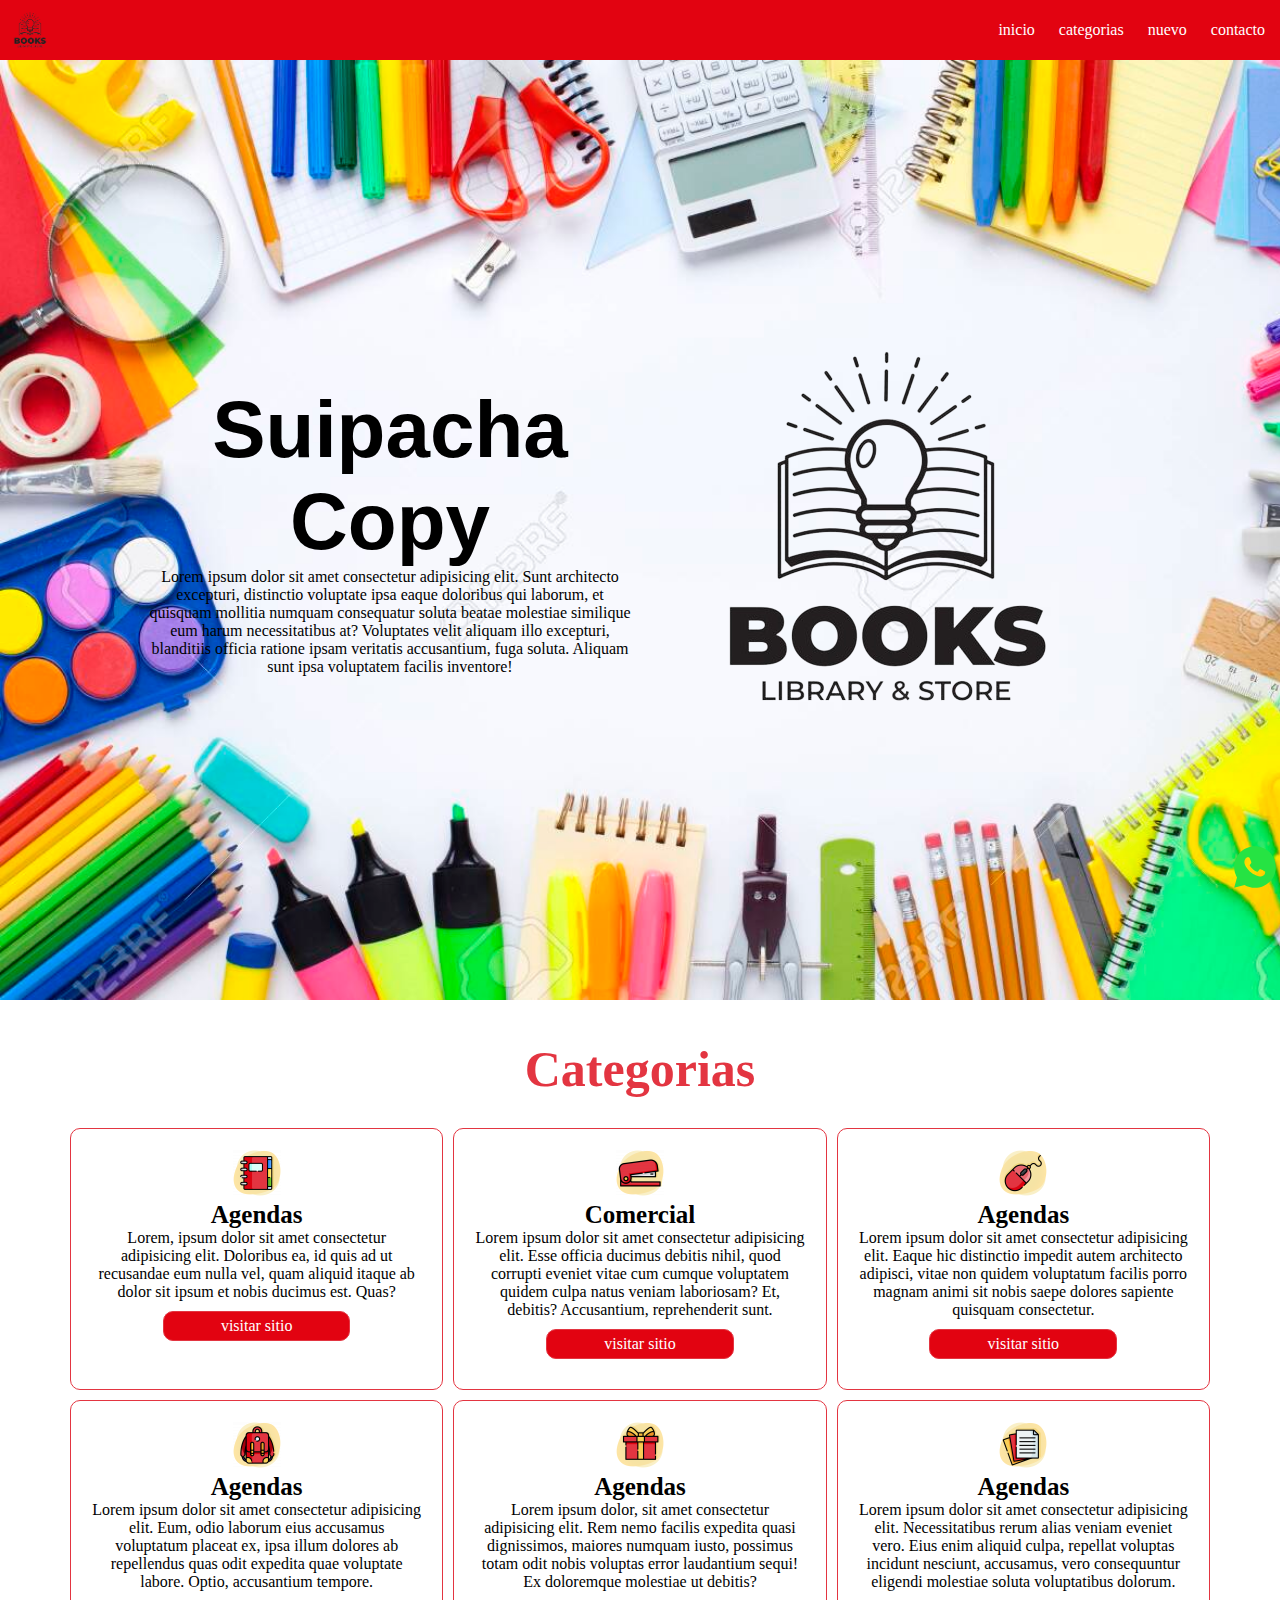
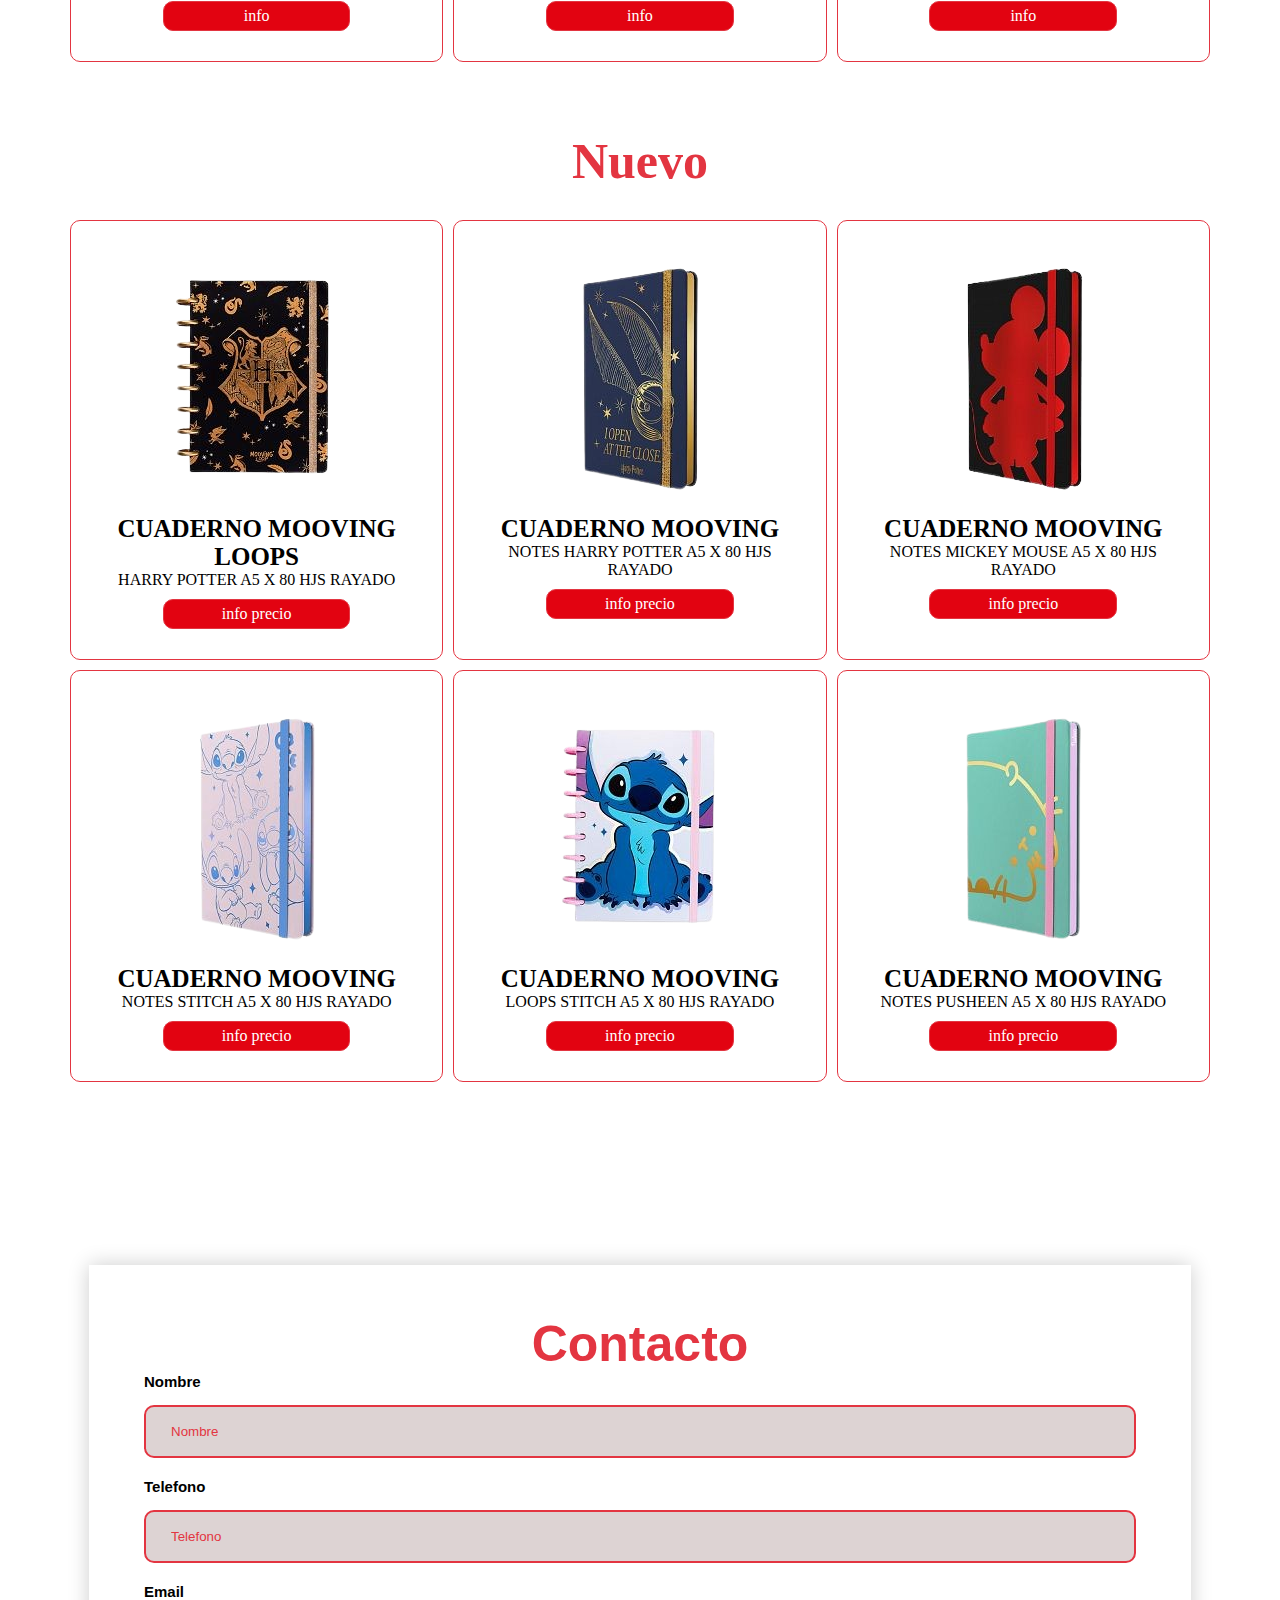
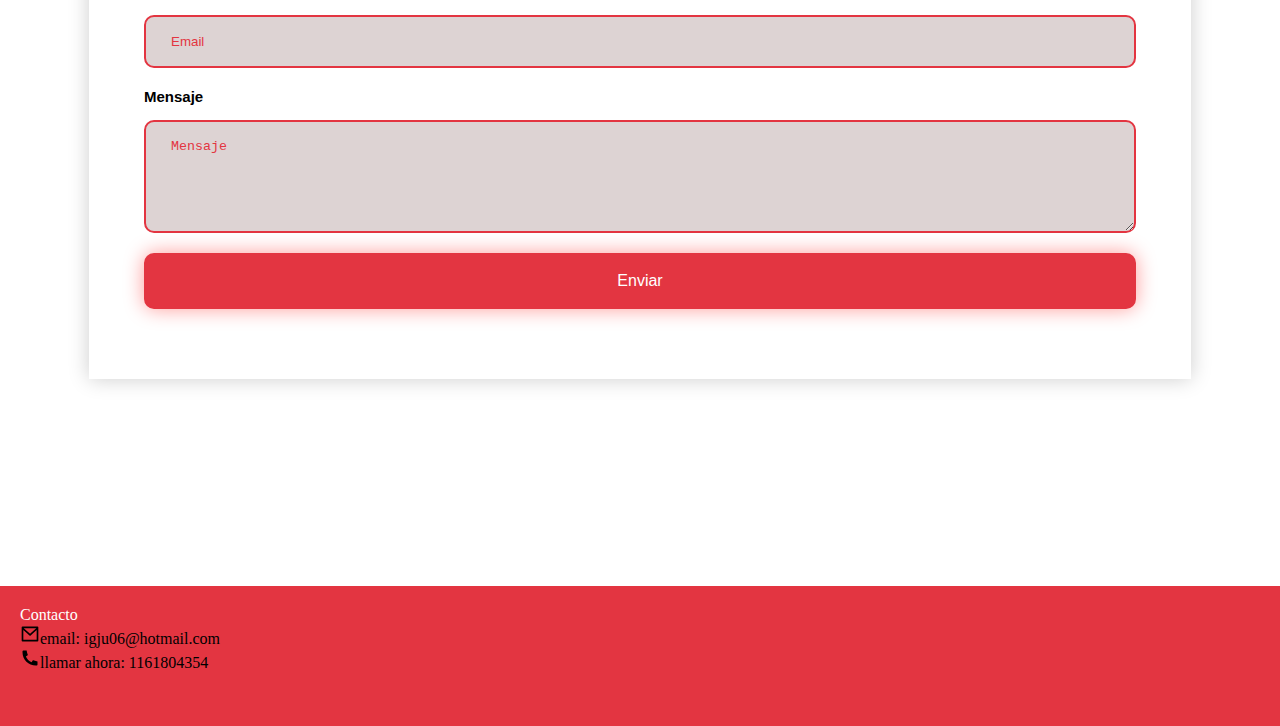
==== commit c46e12e8: "new:name img and new html agenda,comercial,tecnologia" ====
--- a/index.html
+++ b/index.html
@@ -15,7 +15,7 @@
         <nav>
             <ul>
                 <li>
-                    <a href="">inicio</a>
+                    <a href="/index.html">inicio</a>
                     <a href="/#categoria1">categorias</a>
                     <a href="/#nuevo">nuevo</a>
                     <a href="/#contacto">contacto</a>
@@ -55,7 +55,7 @@
                     <p>
                         Lorem, ipsum dolor sit amet consectetur adipisicing elit. Doloribus ea, id quis ad ut recusandae eum nulla vel, quam aliquid itaque ab dolor sit ipsum et nobis ducimus est. Quas?
                     </p>
-                    <a href="" target="_blank">visitar sitio</a>
+                    <a href="/pagina/agenda.html" >visitar sitio</a>
                 </div>
                 <div class="card">
                     <div>
@@ -63,7 +63,7 @@
                     </div>
                     <h3>Comercial</h3>
                     <p>Lorem ipsum dolor sit amet consectetur adipisicing elit. Esse officia ducimus debitis nihil, quod corrupti eveniet vitae cum cumque voluptatem quidem culpa natus veniam laboriosam? Et, debitis? Accusantium, reprehenderit sunt.</p>
-                    <a href="" target="_blank">visitar sitio</a>
+                    <a href="/pagina/comercial.html">visitar sitio</a>
                 </div>
                 <div class="card">
                     <div>
@@ -71,7 +71,7 @@
                     </div>
                     <h3>Agendas</h3>
                     <p>Lorem ipsum dolor sit amet consectetur adipisicing elit. Eaque hic distinctio impedit autem architecto adipisci, vitae non quidem voluptatum facilis porro magnam animi sit nobis saepe dolores sapiente quisquam consectetur.</p>
-                    <a href="" target="_blank">visitar sitio</a>
+                    <a href="/pagina/tecnologia.html">visitar sitio</a>
                 </div>
                 <div class="card">
                     <div>
@@ -79,7 +79,7 @@
                     </div>
                     <h3>Agendas</h3>
                     <p>Lorem ipsum dolor sit amet consectetur adipisicing elit. Eum, odio laborum eius accusamus voluptatum placeat ex, ipsa illum dolores ab repellendus quas odit expedita quae voluptate labore. Optio, accusantium tempore.</p>
-                    <a href="" target="_blank">visitar sitio</a>
+                    <a href="/#contacto">info</a>
                 </div>
                 <div class="card">
                     <div>
@@ -87,7 +87,7 @@
                     </div>
                     <h3>Agendas</h3>
                     <p>Lorem ipsum dolor, sit amet consectetur adipisicing elit. Rem nemo facilis expedita quasi dignissimos, maiores numquam iusto, possimus totam odit nobis voluptas error laudantium sequi! Ex doloremque molestiae ut debitis?</p>
-                    <a href="" target="_blank">visitar sitio</a>
+                    <a href="/#contacto">info</a>
                 </div>
                 <div class="card">
                     <div>
@@ -95,7 +95,7 @@
                     </div>
                     <h3>Agendas</h3>
                     <p>Lorem ipsum dolor sit amet consectetur adipisicing elit. Necessitatibus rerum alias veniam eveniet vero. Eius enim aliquid culpa, repellat voluptas incidunt nesciunt, accusamus, vero consequuntur eligendi molestiae soluta voluptatibus dolorum.</p>
-                    <a href="" target="_blank">visitar sitio</a>
+                    <a href="/#contacto">info</a>
                 </div>
             </div>
         </section>
--- a/style/style.css
+++ b/style/style.css
@@ -33,11 +33,18 @@
     text-decoration: none;
     color: var(--color-Tertiary);
 }
+#inicio{
+    background-image: url(../img/fondo-maso1.jpg);
+    background-repeat: no-repeat;
+    background-size: cover;
+}
 
 .div-inicio {
     display: flex;
     align-items: center;
     height: 100vh;
+    width: 80%;
+    margin: auto;
 }
 
 h1 {
@@ -193,6 +200,9 @@
         grid-template-columns: 1fr 1fr;
 
     }
+    #inicio{
+        background-image: none;
+    }
 
 }
 
@@ -204,23 +214,20 @@
     }
     .div-inicio{
         display: grid;
-        overflow: hidden;
-    }
-    .div-inicio-card h1{
-        height: auto;
-        width: 400px;
-    } 
-    .div-inicio-card p{
-        height: auto;
-        width: 400px;
+        justify-content: center;
+        align-items: center;
     }
 
     .div-inicio img{
         height: 450px;
     }
-
-
-}
-
-
-
+    #inicio{
+
+        height: 1000px;        
+    }
+
+
+}
+
+
+
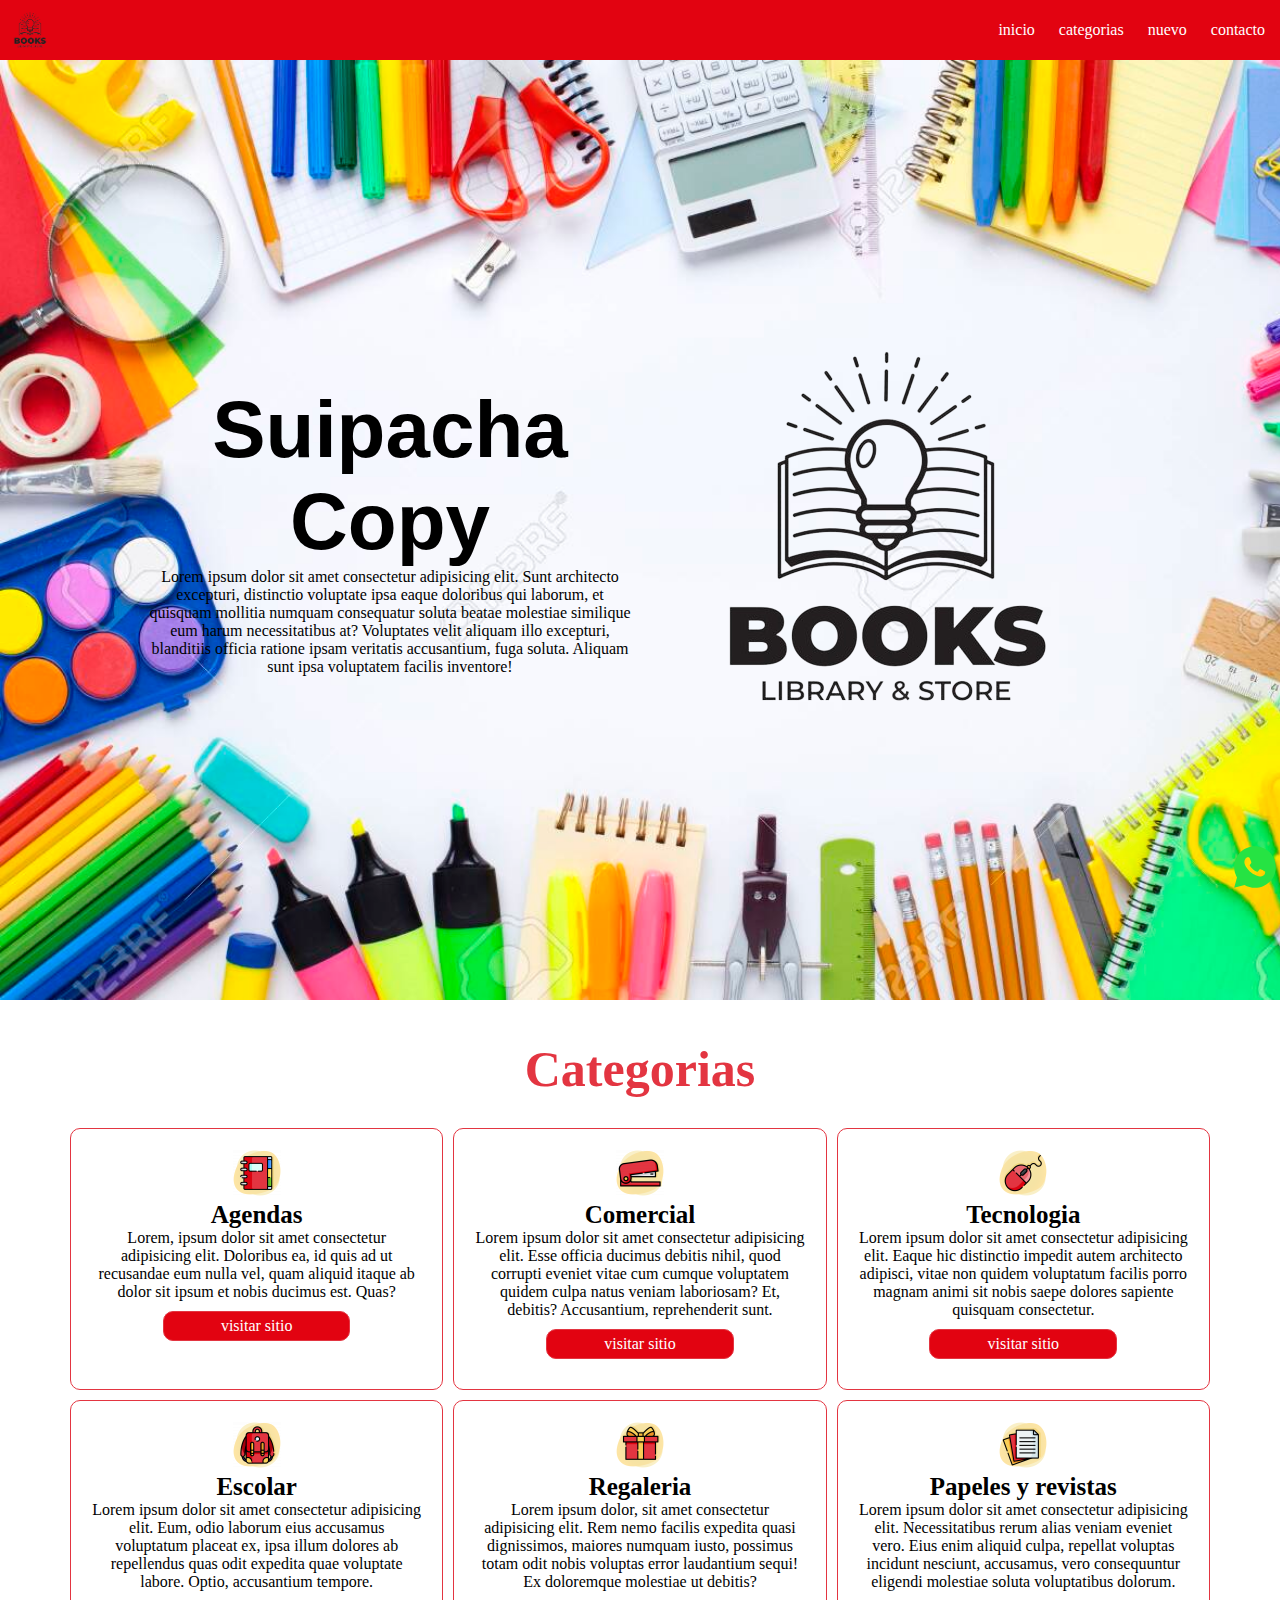
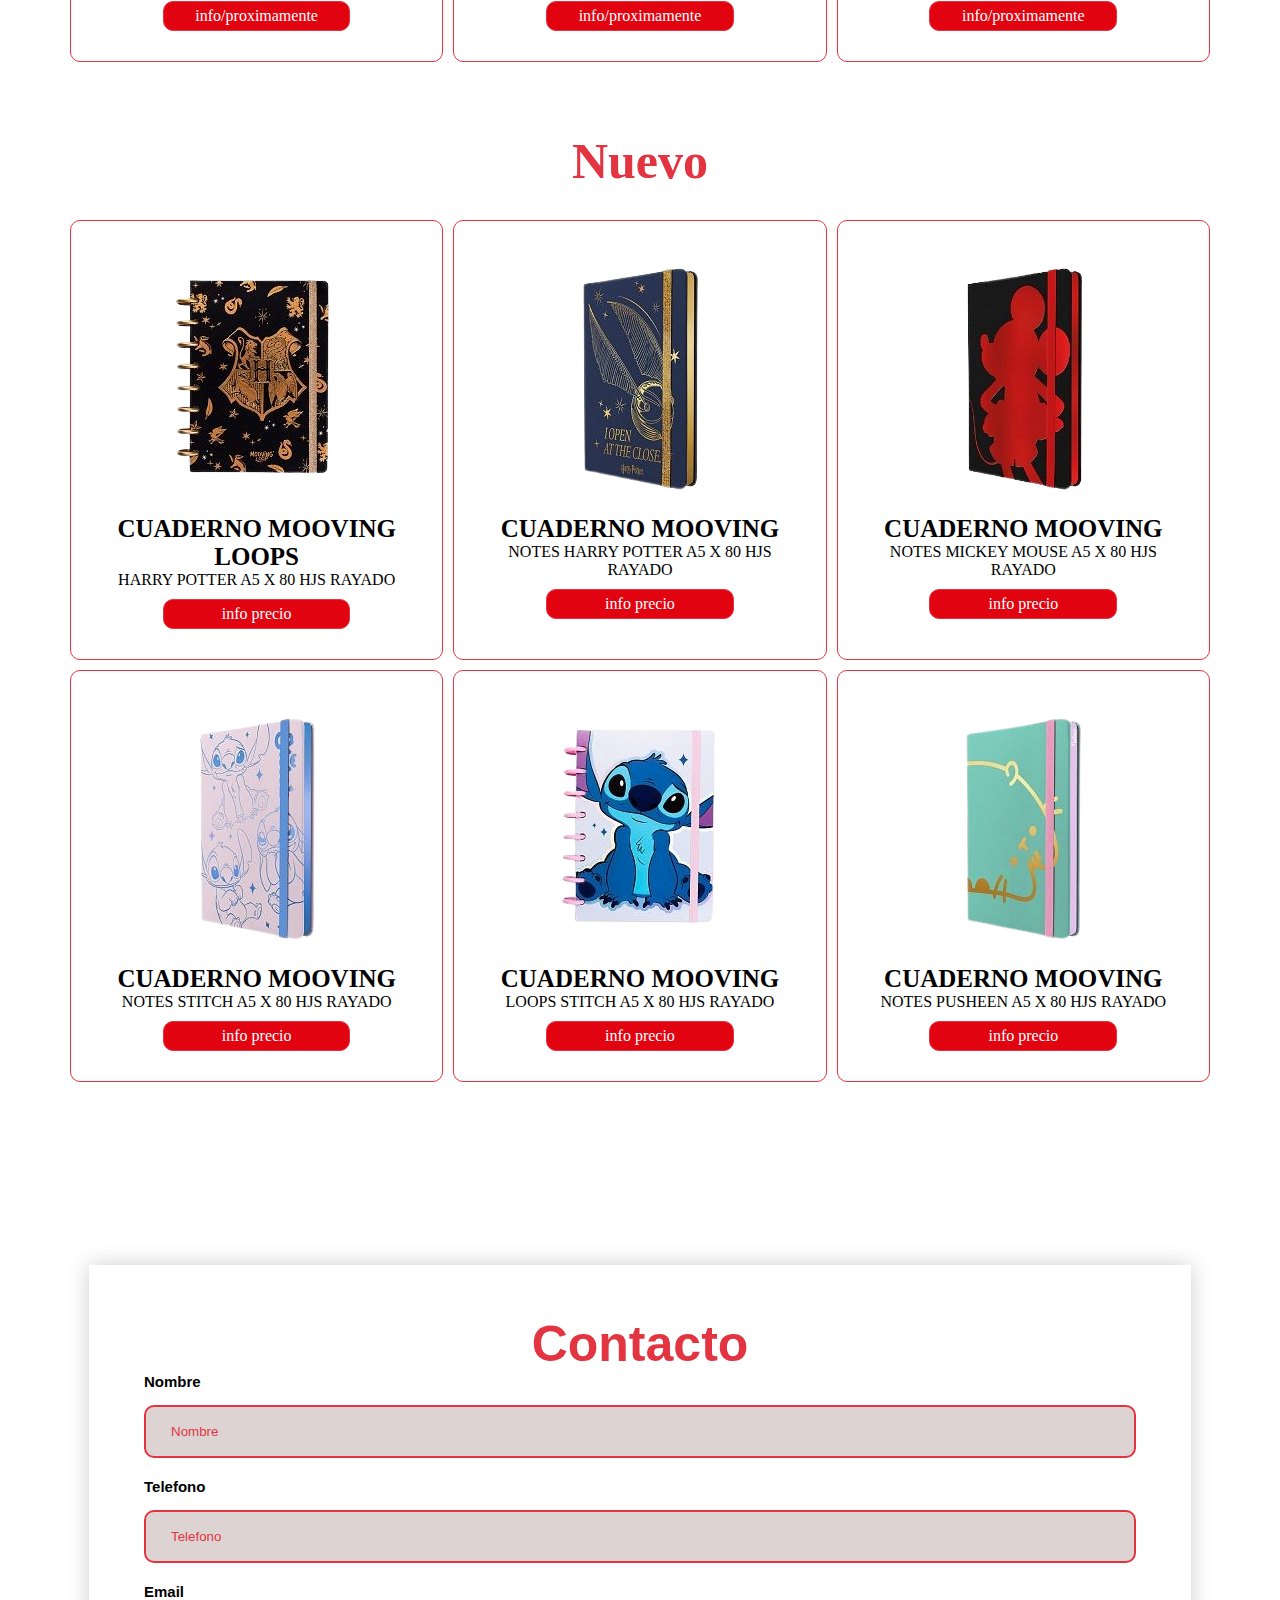
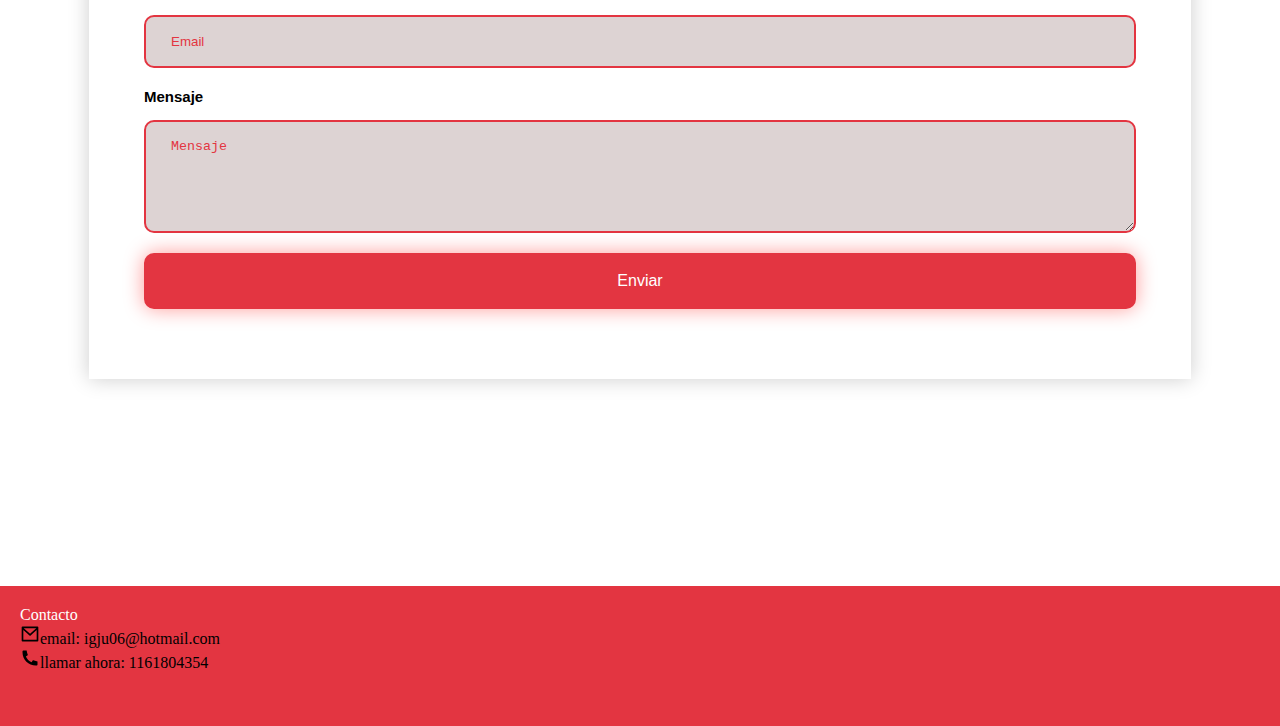
==== commit 69e0cea3: "arreglo nombres inicio" ====
--- a/index.html
+++ b/index.html
@@ -69,7 +69,7 @@
                     <div>
                         <img src="./img/tecnologia-log.png" alt="logo agenda" title="logo agenda">
                     </div>
-                    <h3>Agendas</h3>
+                    <h3>Tecnologia</h3>
                     <p>Lorem ipsum dolor sit amet consectetur adipisicing elit. Eaque hic distinctio impedit autem architecto adipisci, vitae non quidem voluptatum facilis porro magnam animi sit nobis saepe dolores sapiente quisquam consectetur.</p>
                     <a href="/pagina/tecnologia.html">visitar sitio</a>
                 </div>
@@ -77,25 +77,25 @@
                     <div>
                         <img src="./img/escolar-logo.png" alt="logo agenda" title="logo agenda">
                     </div>
-                    <h3>Agendas</h3>
+                    <h3>Escolar</h3>
                     <p>Lorem ipsum dolor sit amet consectetur adipisicing elit. Eum, odio laborum eius accusamus voluptatum placeat ex, ipsa illum dolores ab repellendus quas odit expedita quae voluptate labore. Optio, accusantium tempore.</p>
-                    <a href="/#contacto">info</a>
+                    <a href="/#contacto">info/proximamente</a>
                 </div>
                 <div class="card">
                     <div>
                         <img src="./img/regaleria-logo.png" alt="logo regaleria" title="logo regaleria">
                     </div>
-                    <h3>Agendas</h3>
+                    <h3>Regaleria</h3>
                     <p>Lorem ipsum dolor, sit amet consectetur adipisicing elit. Rem nemo facilis expedita quasi dignissimos, maiores numquam iusto, possimus totam odit nobis voluptas error laudantium sequi! Ex doloremque molestiae ut debitis?</p>
-                    <a href="/#contacto">info</a>
+                    <a href="/#contacto">info/proximamente</a>
                 </div>
                 <div class="card">
                     <div>
                         <img src="./img/revistasYpapeles-logo.png" alt="logo agenda" title="logo agenda">
                     </div>
-                    <h3>Agendas</h3>
+                    <h3>Papeles y revistas</h3>
                     <p>Lorem ipsum dolor sit amet consectetur adipisicing elit. Necessitatibus rerum alias veniam eveniet vero. Eius enim aliquid culpa, repellat voluptas incidunt nesciunt, accusamus, vero consequuntur eligendi molestiae soluta voluptatibus dolorum.</p>
-                    <a href="/#contacto">info</a>
+                    <a href="/#contacto">info/proximamente</a>
                 </div>
             </div>
         </section>
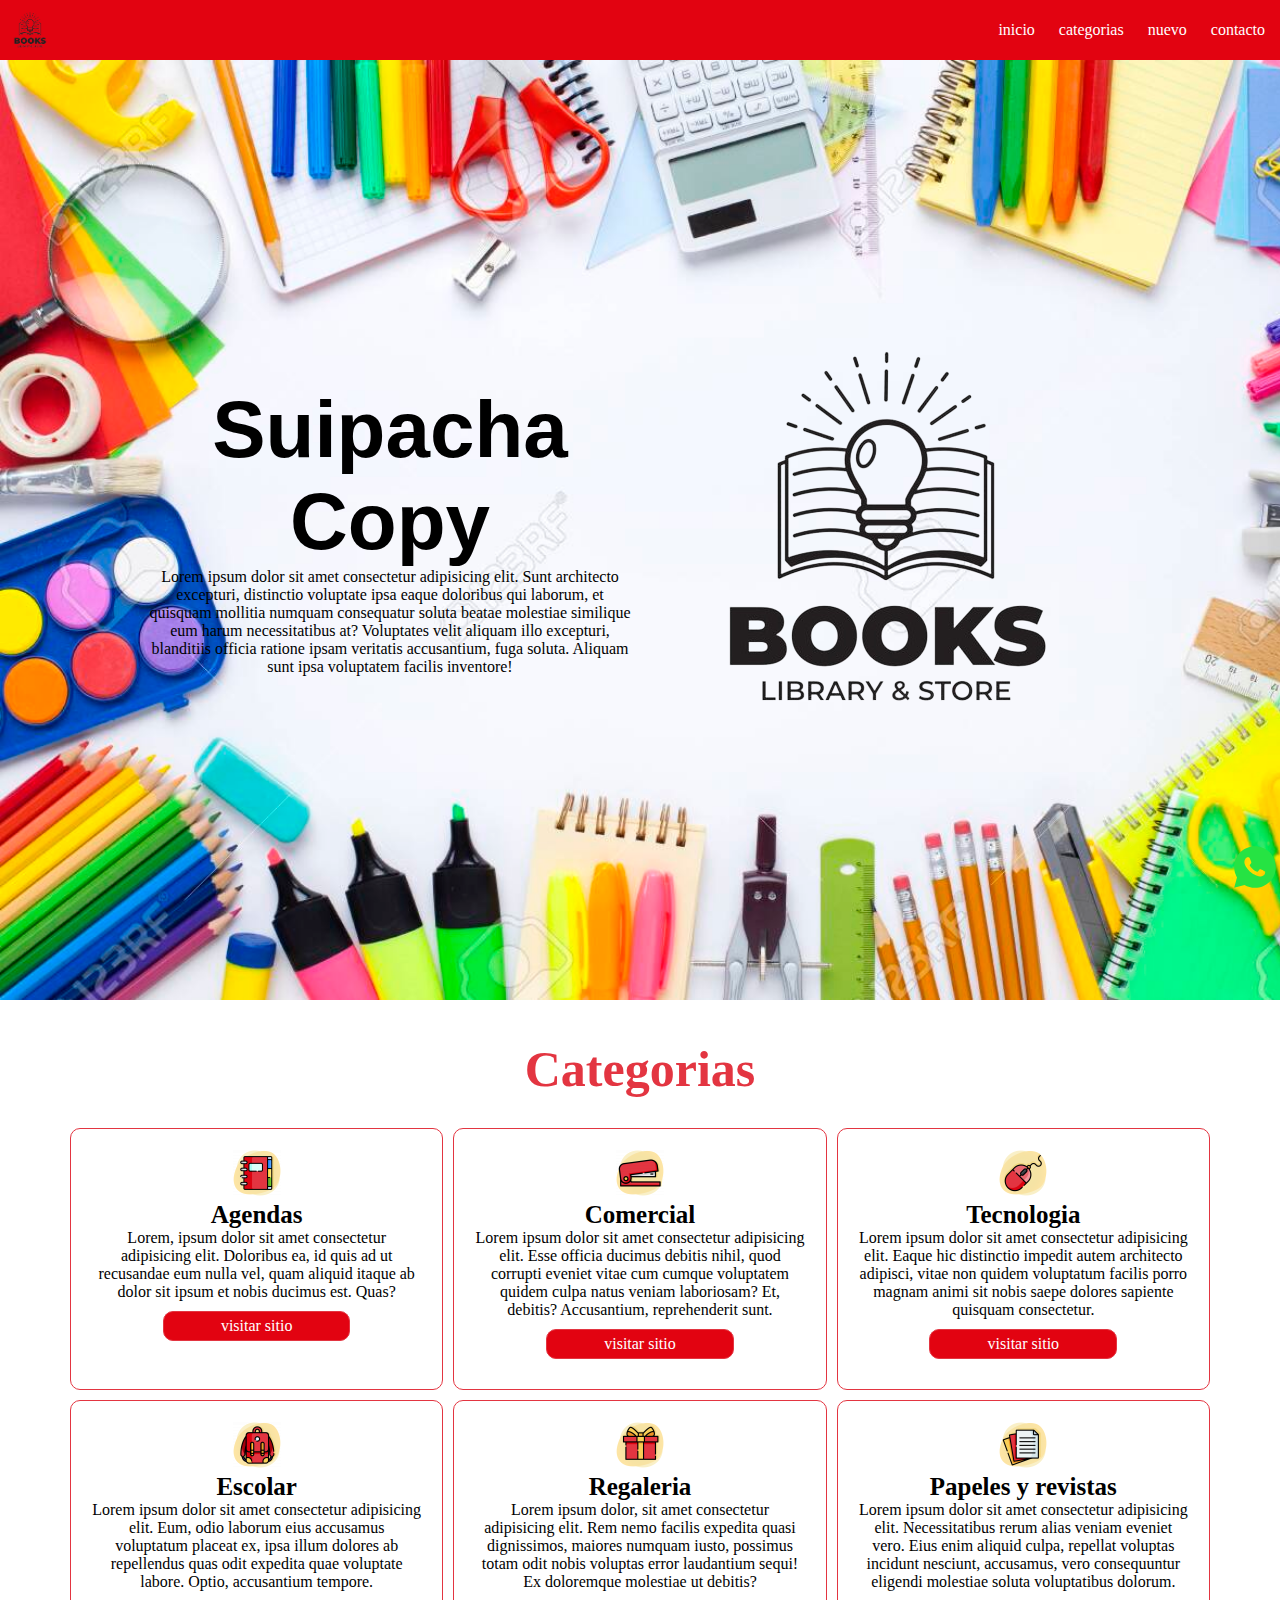
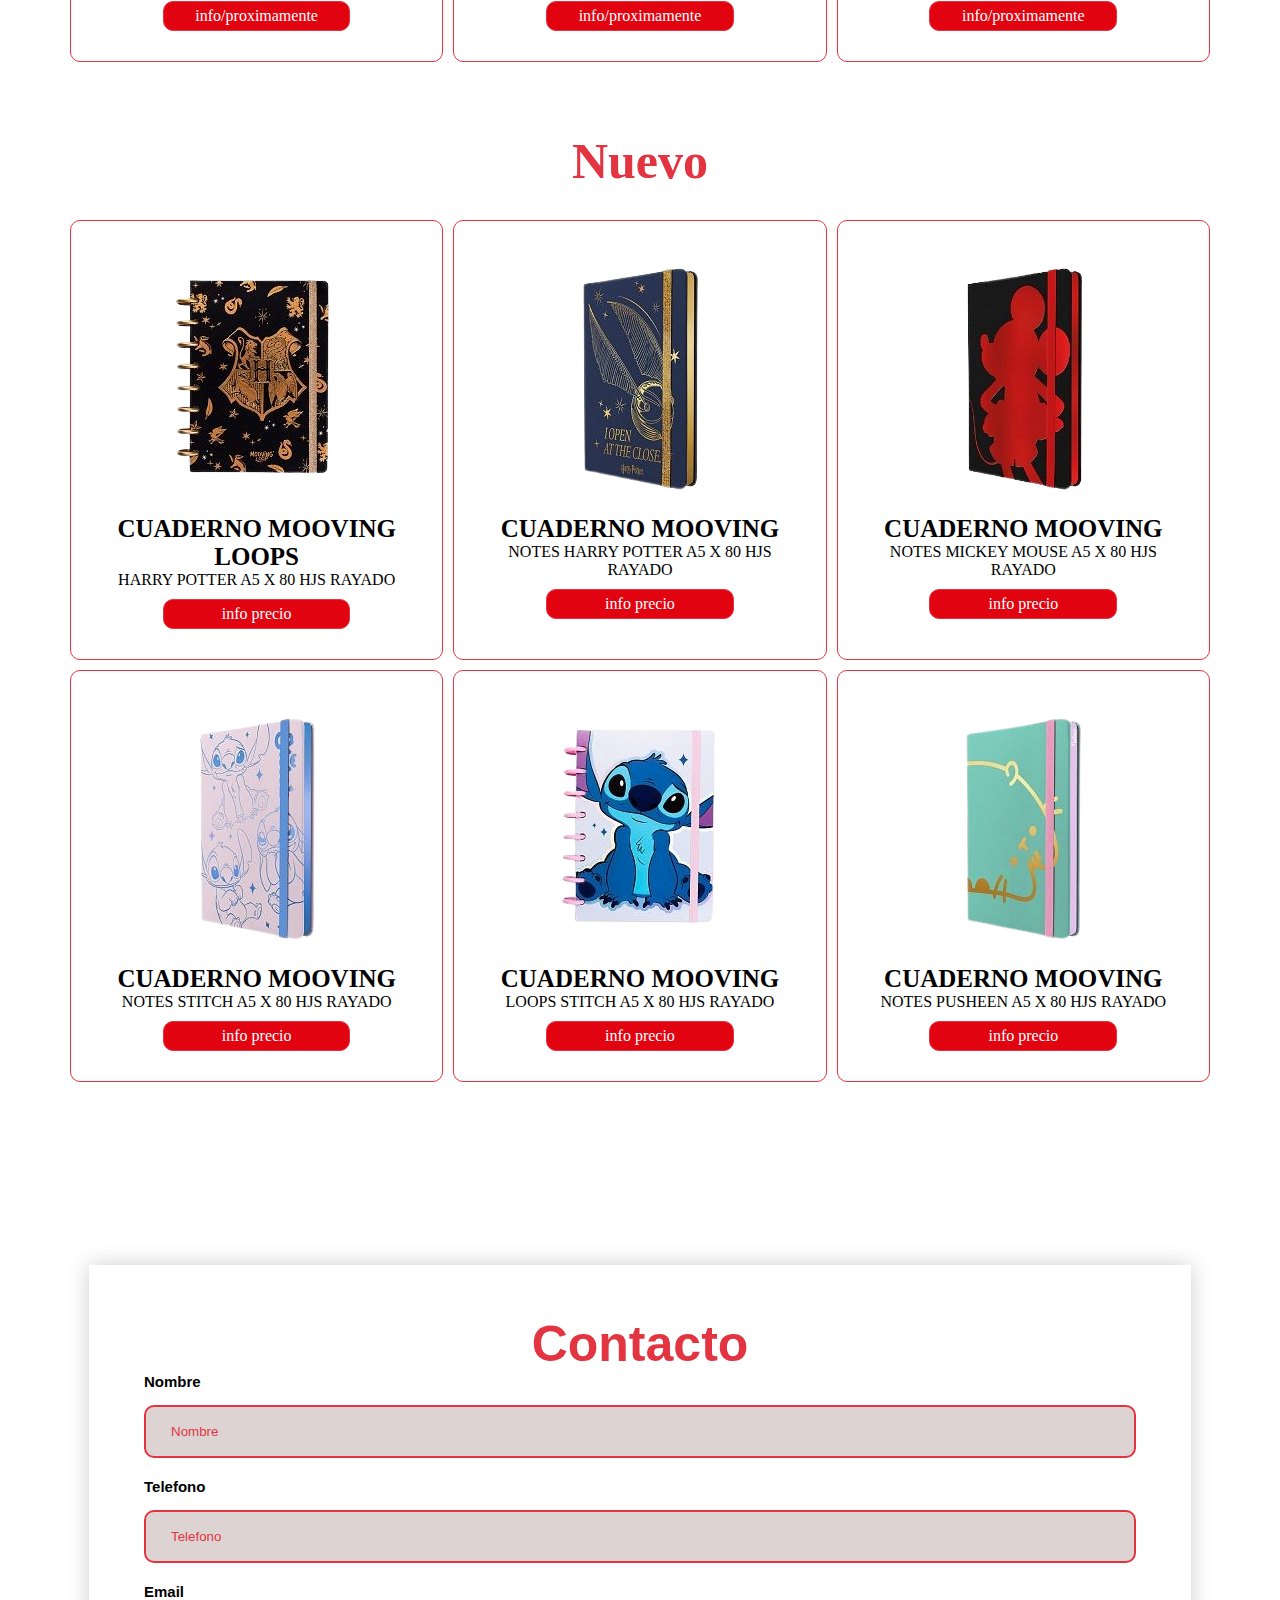
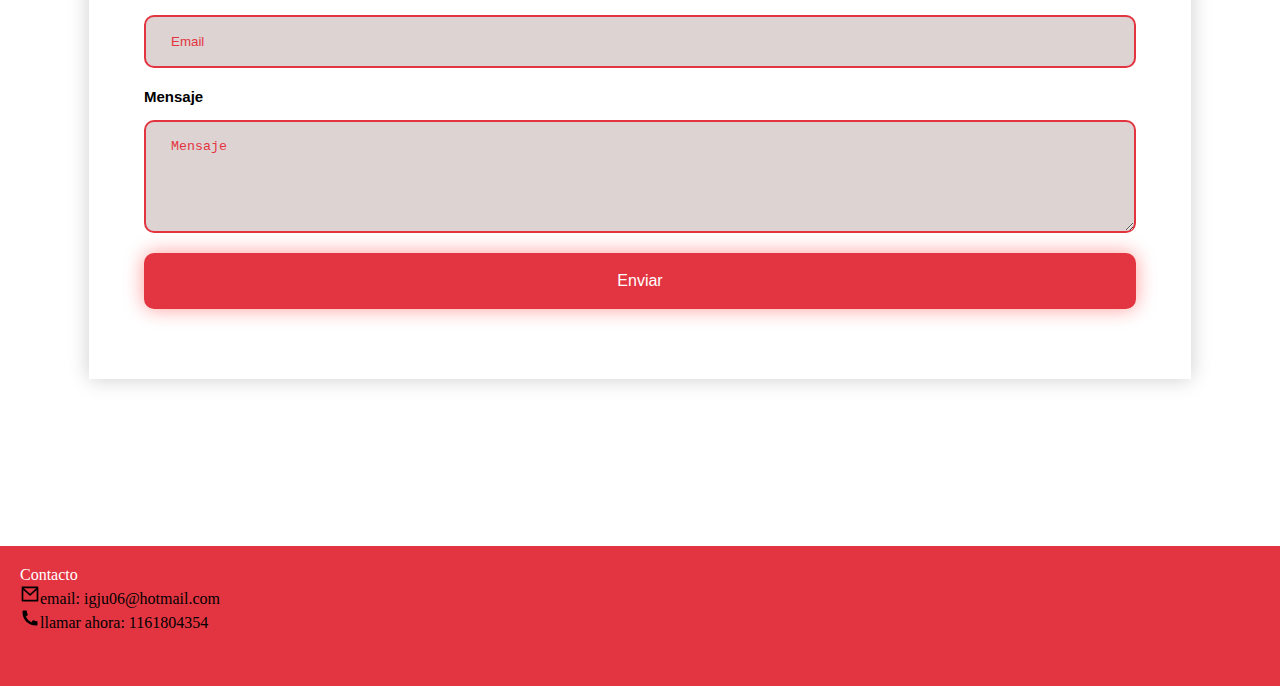
==== commit 550d1f0a: "intento de barra css en agenda.html fallido" ====
--- a/index.html
+++ b/index.html
@@ -191,11 +191,11 @@
             style="width: 50px;height: 50px;"></a>
 
 
-    <div>
+<!--     <div>
         <section>
             <div class="skewed"></div>
         </section>
-    </div>
+    </div> -->
 
 
 
--- a/style/style.css
+++ b/style/style.css
@@ -193,6 +193,20 @@
     background-color: var(--color-primary);
 }
 
+.skewed {
+    position: absolute;
+    top: 141vh;
+    bottom: 0;
+    right: 0;
+    left: 0;
+    width: 100%;
+    height: 10%;
+    background: #2c3e50;
+    z-index: 2;
+    transform: skewY(5deg);
+    transform-origin: top bottom;
+  }
+
 @media(max-width: 880px) {
 
     #categoria1 .categoria-card1,
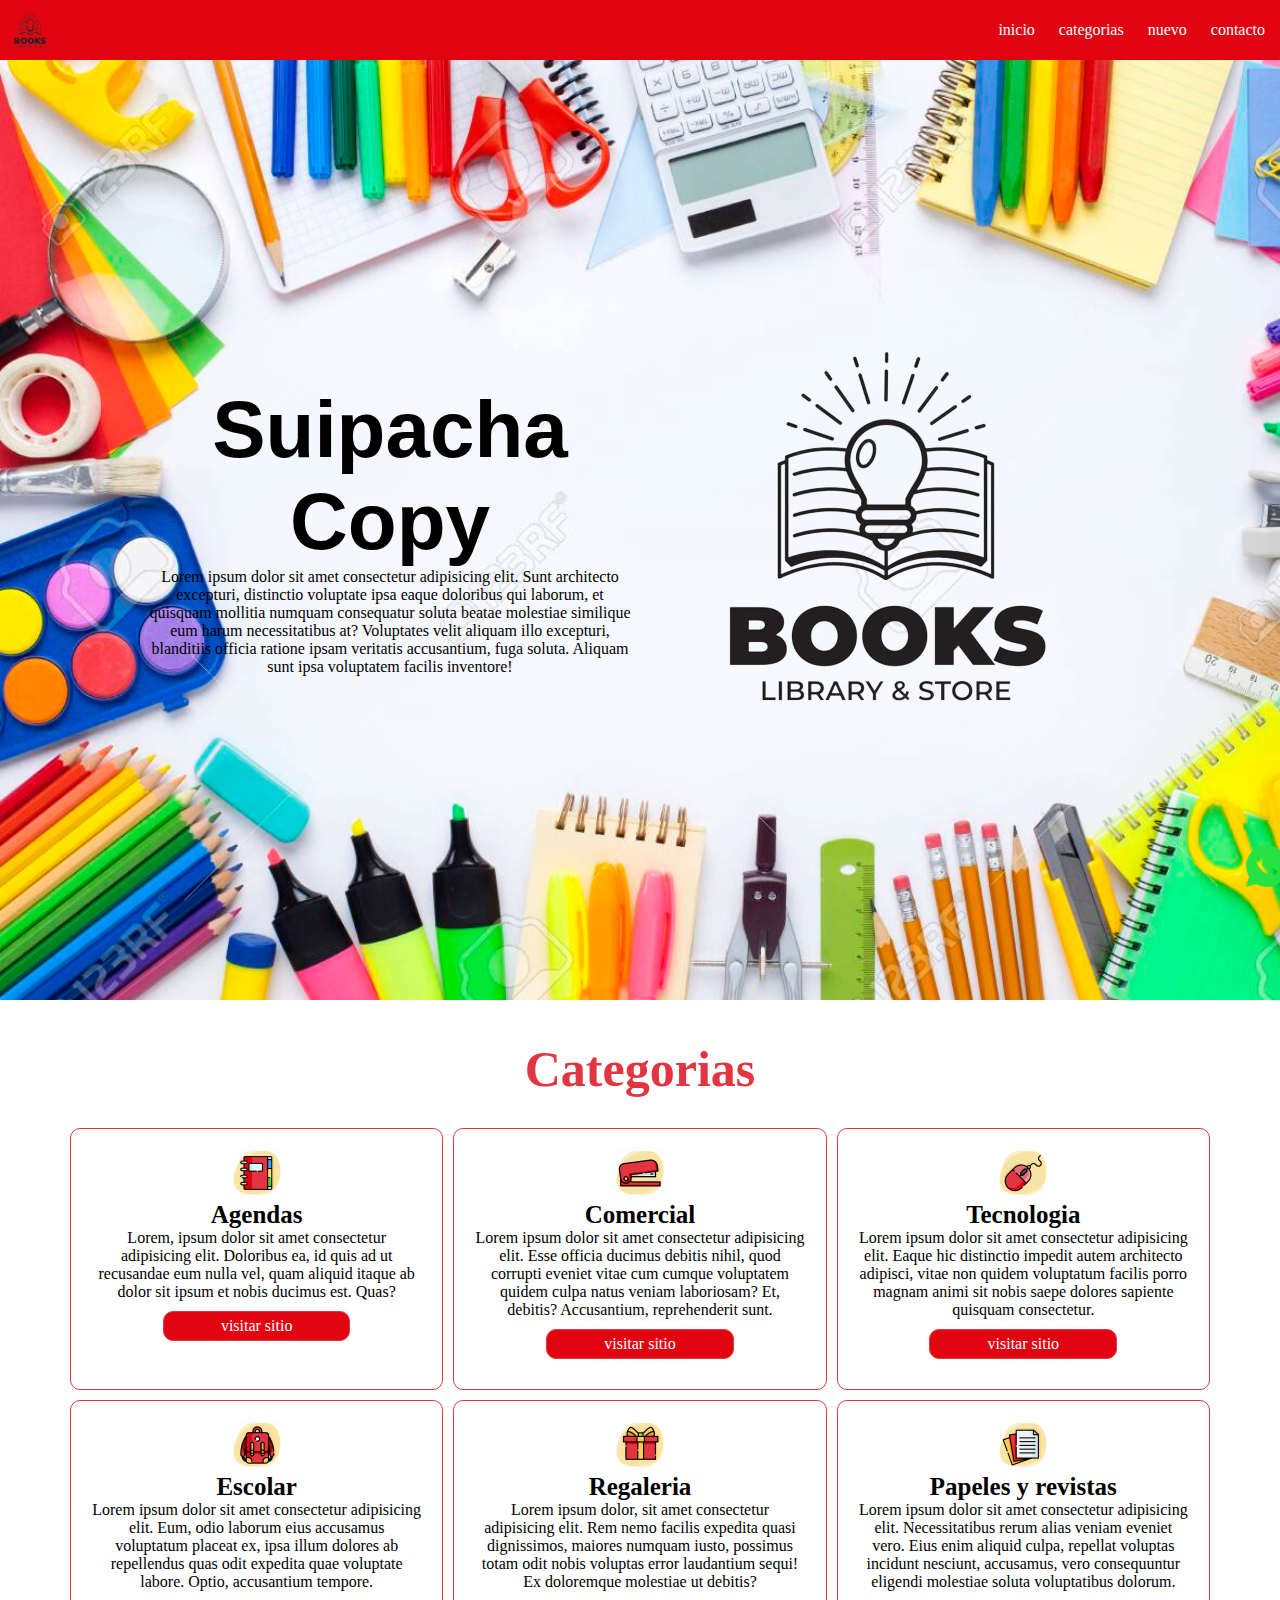
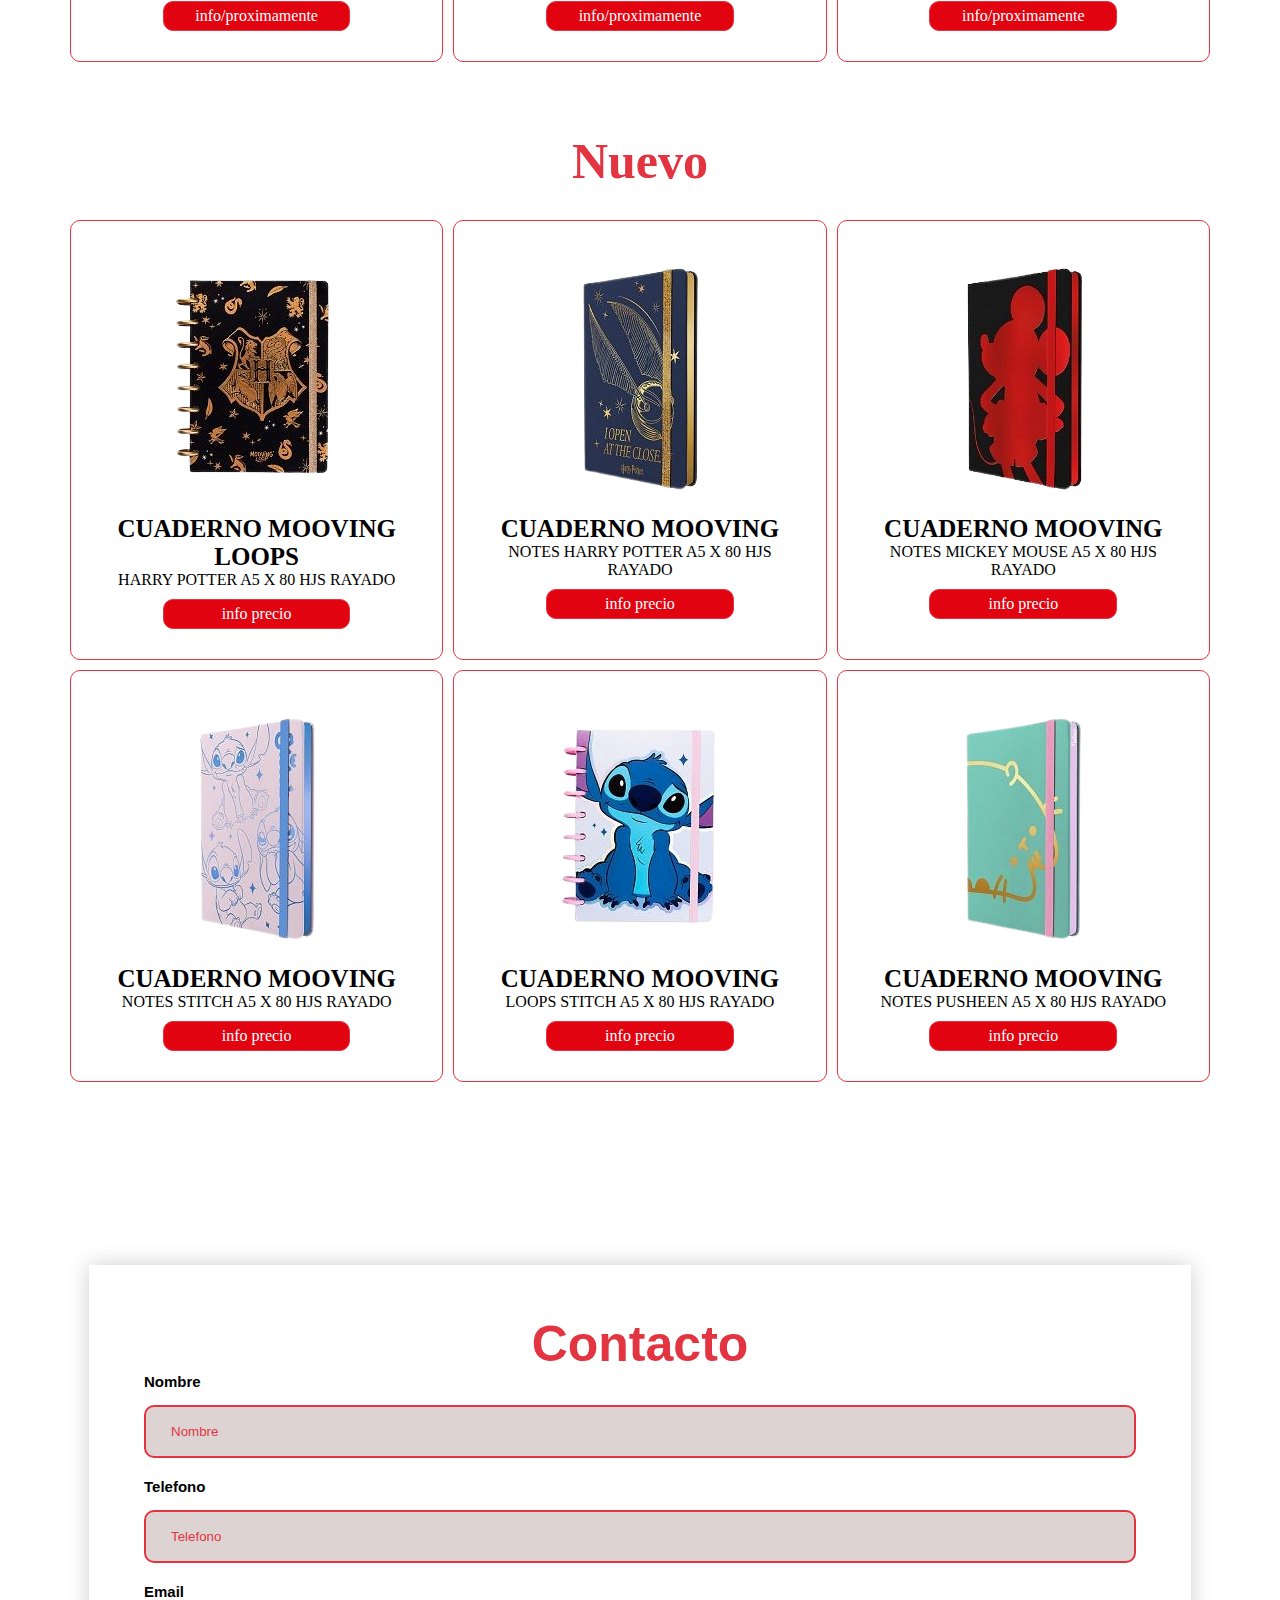
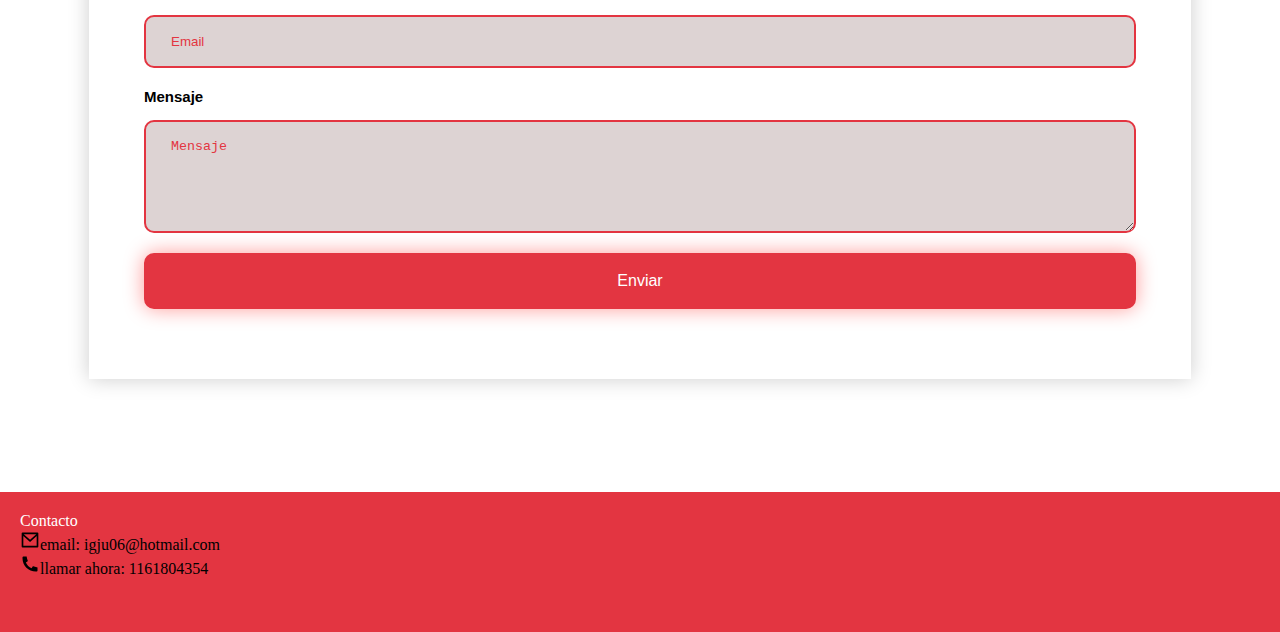
==== commit 387ba8a6: "cambio numero wpp y lugar del logo" ====
--- a/index.html
+++ b/index.html
@@ -187,7 +187,7 @@
 
 
 
-    <a class="boton-wpp" href="https:/wa.me/541132909673" target="_blank"><img src="./img/whatsapp-fill.svg" alt=""
+    <a class="boton-wpp" href="https://api.whatsapp.com/send?phone=5491161804354&text=quiero%20info%20de:" target="_blank"><img src="./img/whatsapp-fill.svg" alt=""
             style="width: 50px;height: 50px;"></a>
 
 
@@ -205,7 +205,7 @@
         <div>
             <p>Contacto</p>
             <p><img src="./img/mail-line.svg" style="width: 20px;height: 20px;" alt=""><a href="mailto:igju06@hotmail.com?subject=Informacion articulo:&body=podria describir que necesitas">email: igju06@hotmail.com</a></p>
-            <p><img src="./img/phone-fill.svg" style="width: 20px;height: 20px;" alt=""><a href="tel:+541132909673">llamar ahora: 1161804354</a></p>
+            <p><img src="./img/phone-fill.svg" style="width: 20px;height: 20px;" alt=""><a href="tel:+541161804354">llamar ahora: 1161804354</a></p>
         </div>
     </footer>
 
--- a/style/style.css
+++ b/style/style.css
@@ -116,8 +116,8 @@
 
 
 .boton-wpp {
-    position: sticky;
-    left: 1660px;
+    position: fixed;
+    left: 97%;
     bottom: 5px;
     right: 5px;
 }
@@ -193,7 +193,7 @@
     background-color: var(--color-primary);
 }
 
-.skewed {
+/* .skewed {
     position: absolute;
     top: 141vh;
     bottom: 0;
@@ -205,7 +205,7 @@
     z-index: 2;
     transform: skewY(5deg);
     transform-origin: top bottom;
-  }
+  } */
 
 @media(max-width: 880px) {
 
@@ -245,3 +245,15 @@
 
 
 
+.separador{
+    width: 0;
+    height: 0;
+    border-right: 100vw solid transparent;
+    border-bottom: 13.9vw solid var(--color-secondary);
+    margin-top: -13.9vw;
+}
+
+.separador2{
+    background-color: rgb(255, 255, 255);
+    height: 140px;
+}
